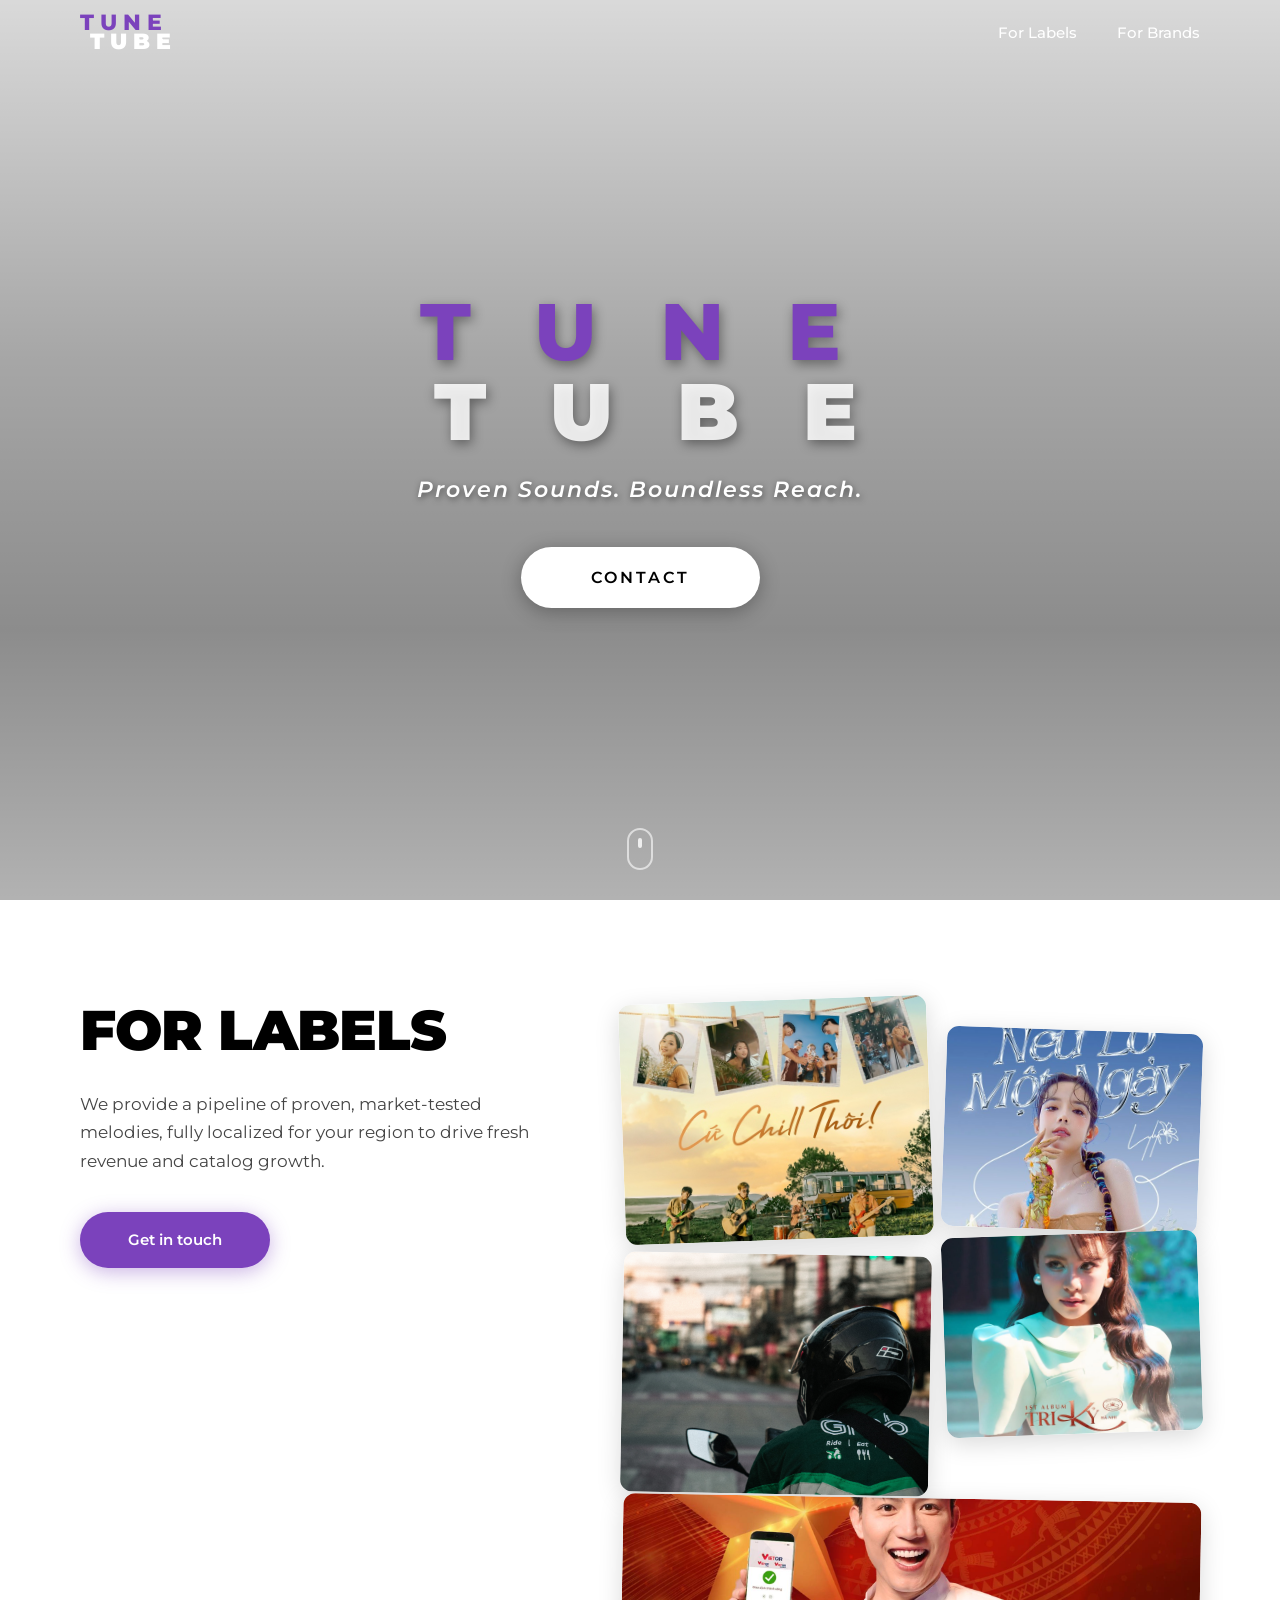
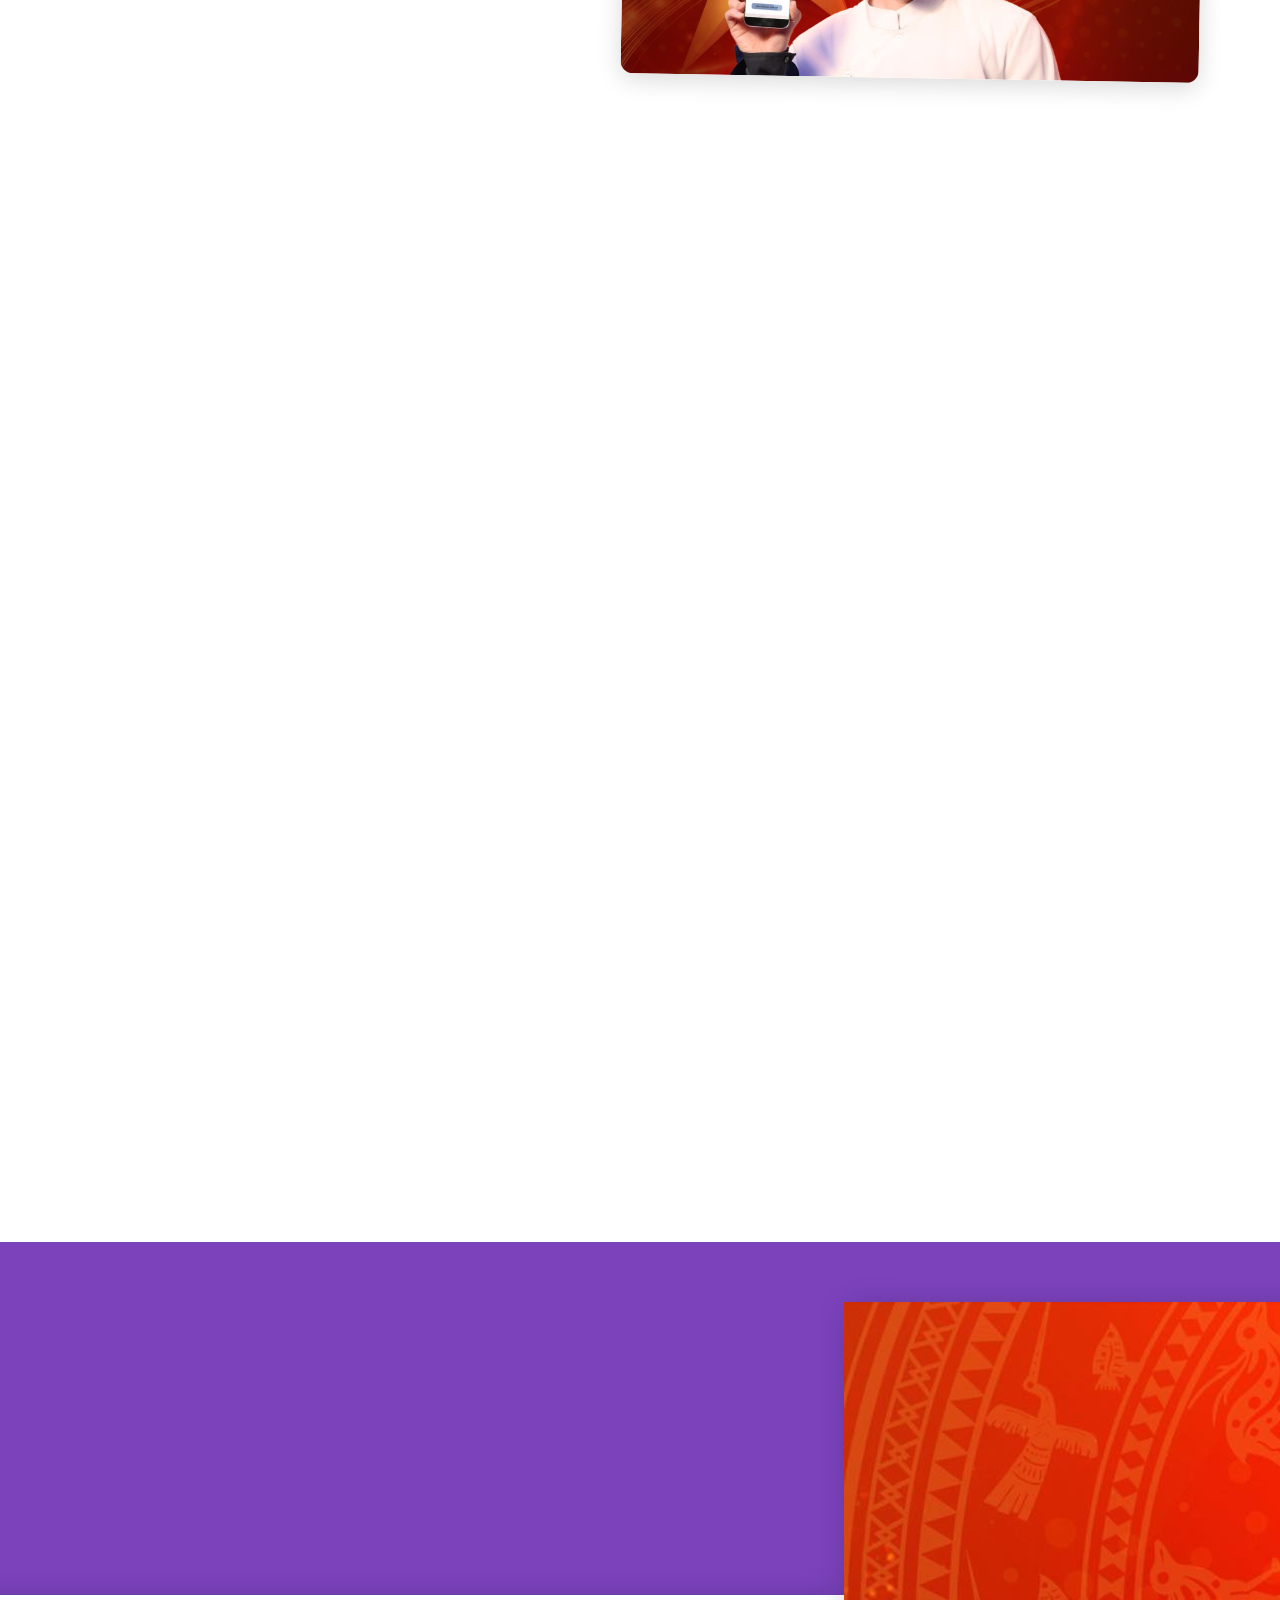
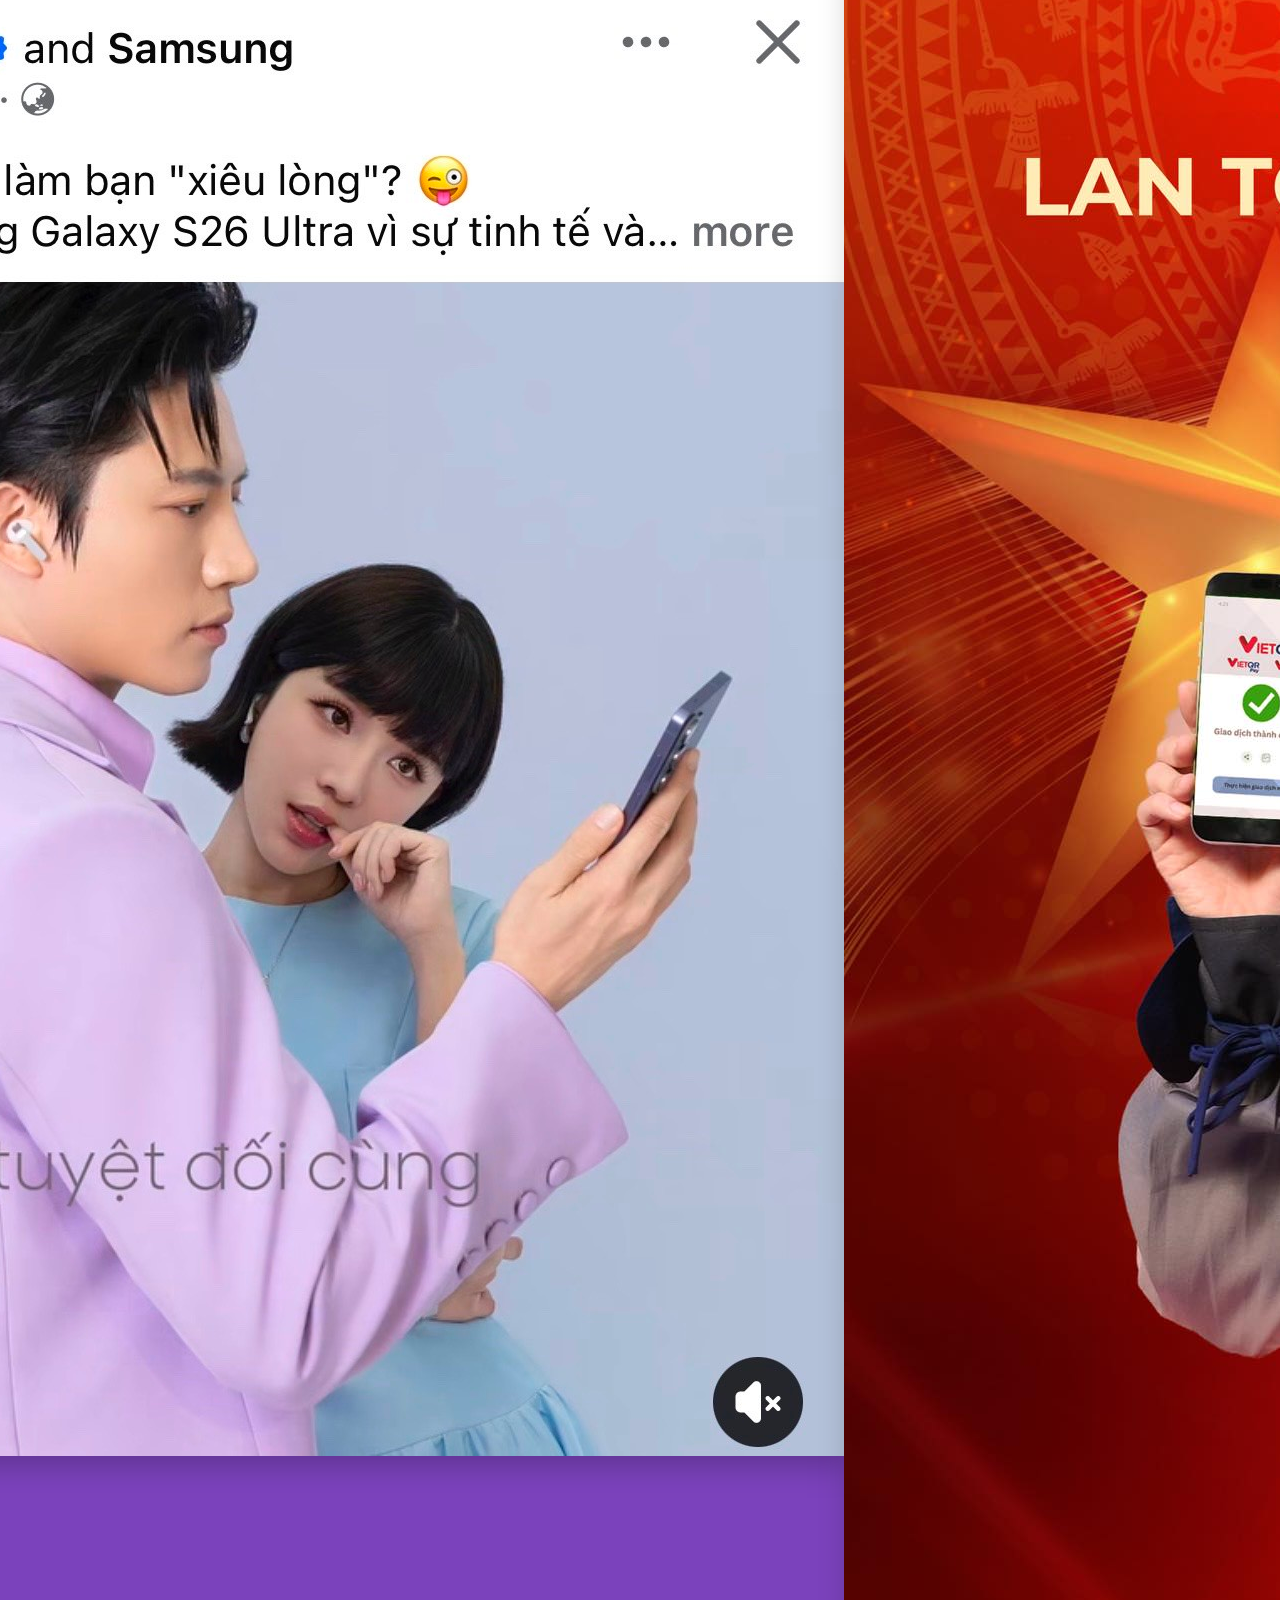
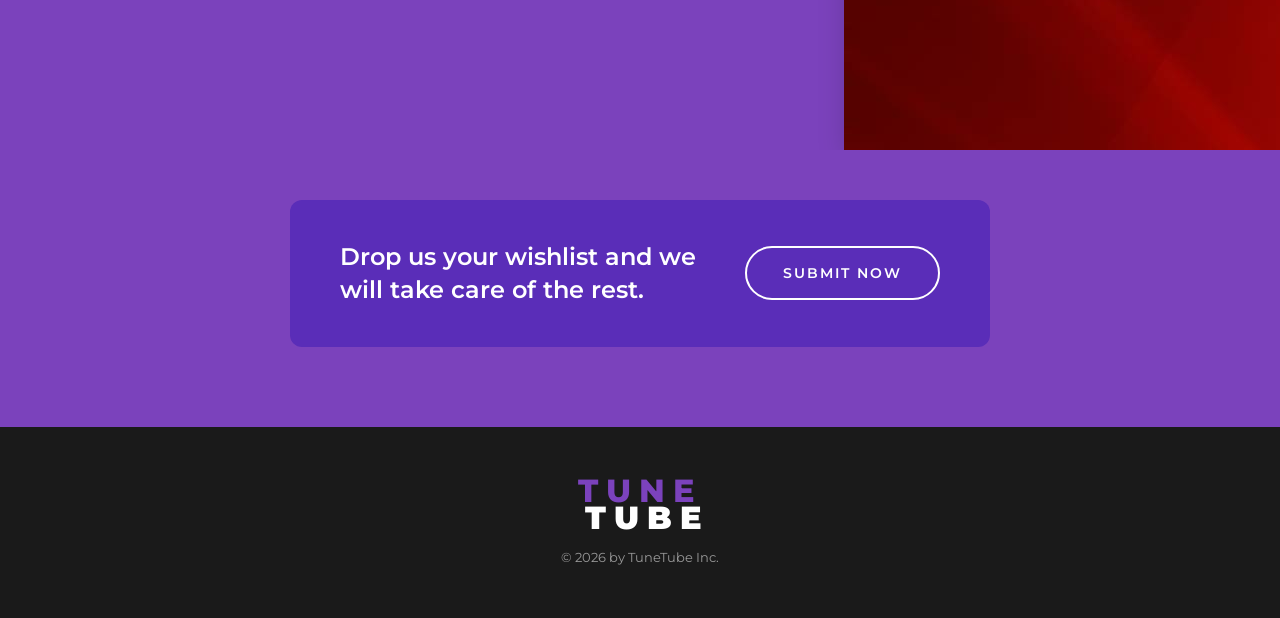
==== index.html @ 00d2e43d "refactor: Replace carousel with compact staggered grid, remove hero poster, remove Grab/Heineken/Nik" ====
<!DOCTYPE html>
<html lang="en">
<head>
    <meta charset="UTF-8">
    <meta name="viewport" content="width=device-width, initial-scale=1.0">
    <title>TuneTube | Proven Sounds. Boundless Reach.</title>
    <meta name="description" content="TuneTube provides proven, market-tested melodies, fully localized for your region to drive fresh revenue and catalog growth.">
    <link rel="preconnect" href="https://fonts.googleapis.com">
    <link rel="preconnect" href="https://fonts.gstatic.com" crossorigin>
    <link href="https://fonts.googleapis.com/css2?family=Montserrat:wght@300;400;500;600;700;800;900&display=swap" rel="stylesheet">
    <link rel="icon" type="image/png" sizes="32x32" href="favicon-32x32.png">
    <link rel="icon" type="image/png" sizes="16x16" href="favicon-16x16.png">
    <link rel="apple-touch-icon" sizes="180x180" href="apple-touch-icon.png">
    <link rel="stylesheet" href="styles.css">
    <style>html { scroll-behavior: smooth; }</style>
</head>
<body>
    <!-- Header -->
    <header class="header" id="header">
        <div class="header-inner">
            <a href="index.html" class="logo" id="logo">
                <div class="logo-text">
                    <span class="logo-tune">TUNE</span>
                    <span class="logo-tube">TUBE</span>
                </div>
            </a>
            <nav class="nav" id="nav">
                <a href="#for-labels-section" class="nav-link" id="nav-labels">For Labels</a>
                <a href="#for-brands-section" class="nav-link" id="nav-creators">For Brands</a>
            </nav>
            <button class="hamburger" id="hamburger" aria-label="Toggle menu">
                <span></span>
                <span></span>
                <span></span>
            </button>
        </div>
    </header>

    <!-- Mobile Nav -->
    <div class="mobile-nav" id="mobile-nav">
        <a href="#for-labels-section" class="mobile-nav-link">For Labels</a>
        <a href="#for-brands-section" class="mobile-nav-link">For Brands</a>
    </div>

    <!-- Hero Section with Video -->
    <section class="hero" id="hero">
        <div class="hero-bg">
            <video class="hero-bg-video" autoplay muted loop playsinline>
                <source src="images/hero-video.mp4" type="video/mp4">
            </video>
            <div class="hero-overlay"></div>
        </div>
        <div class="hero-content">
            <div class="hero-logo">
                <span class="hero-tune">T U N E</span>
                <span class="hero-tube">T U B E</span>
            </div>
            <p class="hero-tagline">Proven Sounds. Boundless Reach.</p>
            <a href="submit-request.html" class="btn-contact" id="btn-contact">CONTACT</a>
        </div>
        <!-- Scroll indicator -->
        <div class="scroll-indicator" id="scroll-indicator">
            <div class="scroll-mouse">
                <div class="scroll-wheel"></div>
            </div>
        </div>
    </section>

    <!-- For Labels Section -->
    <section class="for-labels-section" id="for-labels-section">
        <div class="section-container">
            <div class="labels-content" data-animate="fade-right">
                <h2 class="section-title" id="labels-title">FOR LABELS</h2>
                <p class="section-desc" id="labels-desc">We provide a pipeline of proven, market-tested melodies, fully localized for your region to drive fresh revenue and catalog growth.</p>
                <a href="submit-request.html" class="btn-purple" id="btn-labels-touch">Get in touch</a>
            </div>
            <div class="labels-images" data-animate="fade-left">
                <div class="artist-grid">
                    <div class="artist-card artist-card-large">
                        <img src="images/labels-artist1.jpeg" alt="Nếu Lỡ Một Ngày - Vietnamese Artist">
                    </div>
                    <div class="artist-card artist-card-small">
                        <img src="images/labels-artist2.jpg" alt="Cứ Chill Thôi - Vietnamese Music">
                    </div>
                    <div class="artist-card artist-card-medium">
                        <img src="images/labels-artist4.jpeg" alt="Vietnamese Pop Artist">
                    </div>
                    <div class="artist-card artist-card-dark">
                        <img src="images/labels-artist3.jpg" alt="Vietnamese R&B Artist">
                    </div>
                    <div class="artist-card artist-card-promo">
                        <img src="images/labels-artist5.png" alt="Tri Kỷ Album - OUT NOW">
                    </div>
                </div>
            </div>
        </div>
        <!-- Spotify Embed -->
        <div class="spotify-embed" id="spotify-embed">
            <iframe style="border-radius:12px" src="https://open.spotify.com/embed/playlist/3WHQmKJyPKYDW5Ln3JK7Y0?utm_source=generator&theme=0" width="100%" height="352" frameBorder="0" allowfullscreen="" allow="autoplay; clipboard-write; encrypted-media; fullscreen; picture-in-picture" loading="lazy"></iframe>
        </div>
    </section>

    <!-- For Brands Section -->
    <section class="for-brands-section" id="for-brands-section">
        <div class="section-container brands-container">
            <div class="brands-content" data-animate="fade-right">
                <h2 class="brands-title" id="brands-title">For brands</h2>
                <p class="brands-desc" id="brands-desc">We elevate your localized marketing by pairing your campaigns with market-tested, viral anthems, turning your brand into an authentic cultural moment.</p>
                <a href="submit-request.html" class="btn-white" id="btn-brands-touch">Get in touch</a>
            </div>
            <div class="brands-image-collage" data-animate="fade-left">
                <div class="brands-grid">
                    <div class="brand-photo brand-photo-1">
                        <img src="images/brands-photo1.jpeg" alt="PNJ Brand Integration">
                    </div>
                    <div class="brand-photo brand-photo-2">
                        <img src="images/brands-photo2.jpeg" alt="Brand Campaign Photo">
                    </div>
                    <div class="brand-photo brand-photo-3">
                        <img src="images/brand-samsung.png" alt="Samsung x Anh Tú Campaign">
                    </div>
                    <div class="brand-photo brand-photo-4">
                        <img src="images/brand-napas.png" alt="Napas Brand Campaign">
                    </div>
                </div>
            </div>
        </div>
    </section>

    <!-- Wishlist / Brand Wall Section -->
    <section class="wishlist-section" id="wishlist-section">
        <div class="brand-wall" id="brand-wall">
            <div class="brand-wall-item brand-wall-1">
                <img src="images/brand-cocacola.png" alt="Coca-Cola">
            </div>
            <div class="brand-wall-item brand-wall-2">
                <img src="images/labels-artist6.jpeg" alt="Artist with phone">
            </div>
            <div class="brand-wall-item brand-wall-3">
                <img src="images/labels-artist5.png" alt="Tri Kỷ Album">
            </div>
        </div>
        <div class="wishlist-banner" data-animate="fade-up">
            <div class="wishlist-content">
                <h2 class="wishlist-title" id="wishlist-title">Drop us your wishlist and we will take care of the rest.</h2>
                <a href="submit-request.html" class="btn-submit-now" id="btn-submit-now">SUBMIT NOW</a>
            </div>
        </div>
    </section>

    <!-- Footer -->
    <footer class="footer" id="footer">
        <div class="footer-inner">
            <div class="footer-logo">
                <span class="footer-tune">TUNE</span>
                <span class="footer-tube">TUBE</span>
            </div>
            <p class="footer-copyright" id="footer-copyright">© 2026 by TuneTube Inc.</p>
        </div>
    </footer>

    <!-- Chat Widget -->
    <div class="chat-widget" id="chat-widget">
        <button class="chat-btn" id="chat-btn">
            <svg width="20" height="20" viewBox="0 0 24 24" fill="white">
                <path d="M20 2H4c-1.1 0-2 .9-2 2v12c0 1.1.9 2 2 2h14l4 4V4c0-1.1-.9-2-2-2zm-2 12H6v-2h12v2zm0-3H6V9h12v2zm0-3H6V6h12v2z"/>
            </svg>
            <span>Let's Chat!</span>
        </button>
    </div>

    <script src="cms.js"></script>
    <script src="script.js"></script>
</body>
</html>
---- styles.css ----
/* ============================================
   TuneTube - Premium Redesign CSS
   ============================================ */

/* === CSS Reset & Base === */
*, *::before, *::after {
    margin: 0;
    padding: 0;
    box-sizing: border-box;
}

:root {
    --purple: #7B42BC;
    --purple-dark: #5A2DB8;
    --purple-deep: #2D1B4E;
    --purple-light: #9B6DD7;
    --purple-glow: rgba(123, 66, 188, 0.4);
    --white: #FFFFFF;
    --black: #000000;
    --grey-dark: #1a1a1a;
    --grey-text: #999999;
    --font-main: 'Montserrat', sans-serif;
    --transition-smooth: cubic-bezier(0.25, 0.46, 0.45, 0.94);
}

html {
    scroll-behavior: smooth;
}

body {
    font-family: var(--font-main);
    color: var(--black);
    background: var(--white);
    overflow-x: hidden;
    line-height: 1.6;
}

a {
    text-decoration: none;
    color: inherit;
}

img {
    max-width: 100%;
    height: auto;
    display: block;
}

/* === HEADER === */
.header {
    position: fixed;
    top: 0;
    left: 0;
    right: 0;
    z-index: 1000;
    background: var(--white);
    border-bottom: 1px solid rgba(0,0,0,0.05);
    transition: box-shadow 0.3s ease, background 0.3s ease;
}

.header.scrolled {
    box-shadow: 0 2px 20px rgba(0,0,0,0.1);
}

.header.transparent {
    background: transparent;
    border-bottom: none;
}

.header.transparent .logo-tune {
    color: var(--purple);
}

.header.transparent .logo-tube {
    color: var(--white);
}

.header.transparent .nav-link {
    color: var(--white);
}

.header.transparent .nav-link.active {
    color: var(--purple-light);
}

.header.transparent .nav-link.active::after {
    background: var(--purple-light);
}

.header-inner {
    max-width: 1200px;
    margin: 0 auto;
    display: flex;
    align-items: center;
    justify-content: space-between;
    padding: 14px 40px;
}

/* Logo */
.logo-text {
    display: flex;
    flex-direction: column;
    line-height: 0.85;
}

.logo-tune {
    font-size: 22px;
    font-weight: 800;
    color: var(--purple);
    letter-spacing: 6px;
}

.logo-tube {
    font-size: 22px;
    font-weight: 900;
    color: var(--black);
    letter-spacing: 6px;
    margin-left: 10px;
}

/* Nav */
.nav {
    display: flex;
    gap: 40px;
}

.nav-link {
    font-size: 15px;
    font-weight: 500;
    color: var(--black);
    position: relative;
    transition: color 0.3s ease;
    padding: 4px 0;
}

.nav-link::after {
    content: '';
    position: absolute;
    bottom: -4px;
    left: 0;
    right: 0;
    height: 2px;
    background: var(--purple);
    border-radius: 1px;
    transform: scaleX(0);
    transition: transform 0.3s ease;
}

.nav-link:hover::after {
    transform: scaleX(1);
}

.nav-link:hover {
    color: var(--purple);
}

.nav-link.active {
    color: var(--purple);
}

.nav-link.active::after {
    content: '';
    position: absolute;
    bottom: -4px;
    left: 0;
    right: 0;
    height: 2px;
    background: var(--purple);
    border-radius: 1px;
    transform: scaleX(1);
}

/* Hamburger */
.hamburger {
    display: none;
    flex-direction: column;
    gap: 5px;
    background: none;
    border: none;
    cursor: pointer;
    padding: 5px;
    z-index: 1001;
}

.hamburger span {
    display: block;
    width: 24px;
    height: 2px;
    background: var(--black);
    transition: all 0.3s ease;
}

.hamburger.active span:nth-child(1) {
    transform: rotate(45deg) translate(5px, 5px);
}

.hamburger.active span:nth-child(2) {
    opacity: 0;
}

.hamburger.active span:nth-child(3) {
    transform: rotate(-45deg) translate(5px, -5px);
}

/* Mobile Nav */
.mobile-nav {
    display: none;
    position: fixed;
    top: 60px;
    left: 0;
    right: 0;
    background: var(--white);
    z-index: 999;
    padding: 24px 40px;
    box-shadow: 0 4px 30px rgba(0,0,0,0.12);
    flex-direction: column;
    gap: 16px;
    backdrop-filter: blur(10px);
}

.mobile-nav.active {
    display: flex;
}

.mobile-nav-link {
    font-size: 16px;
    font-weight: 600;
    color: var(--black);
    padding: 10px 0;
    border-bottom: 1px solid rgba(0,0,0,0.05);
    transition: color 0.3s ease;
}

.mobile-nav-link:last-child {
    border-bottom: none;
}

.mobile-nav-link.active {
    color: var(--purple);
}

/* === HERO SECTION === */
.hero {
    position: relative;
    width: 100%;
    height: 100vh;
    min-height: 650px;
    display: flex;
    align-items: center;
    justify-content: center;
    overflow: hidden;
}

.hero-bg {
    position: absolute;
    top: 0;
    left: 0;
    right: 0;
    bottom: 0;
}

.hero-bg-video {
    width: 100%;
    height: 100%;
    object-fit: cover;
}

.hero-bg-img {
    width: 100%;
    height: 100%;
    object-fit: cover;
    transform: scale(1.05);
    transition: transform 0.1s linear;
}

.hero-overlay {
    position: absolute;
    top: 0;
    left: 0;
    right: 0;
    bottom: 0;
    background: linear-gradient(
        to bottom,
        rgba(0,0,0,0.15) 0%,
        rgba(0,0,0,0.35) 40%,
        rgba(0,0,0,0.45) 70%,
        rgba(0,0,0,0.3) 100%
    );
}

.hero-content {
    position: relative;
    z-index: 2;
    text-align: center;
    color: var(--white);
    animation: heroFadeIn 1.2s var(--transition-smooth) forwards;
}

@keyframes heroFadeIn {
    from {
        opacity: 0;
        transform: translateY(30px);
    }
    to {
        opacity: 1;
        transform: translateY(0);
    }
}

.hero-logo {
    display: flex;
    flex-direction: column;
    align-items: center;
    margin-bottom: 20px;
}

.hero-tune {
    font-size: 80px;
    font-weight: 800;
    color: var(--purple);
    letter-spacing: 20px;
    line-height: 1;
    text-shadow: 2px 4px 12px rgba(0,0,0,0.4);
}

.hero-tube {
    font-size: 80px;
    font-weight: 900;
    color: rgba(255,255,255,0.85);
    letter-spacing: 20px;
    line-height: 1;
    margin-left: 30px;
    text-shadow: 2px 4px 12px rgba(0,0,0,0.4);
}

.hero-tagline {
    font-size: 22px;
    font-weight: 600;
    font-style: italic;
    letter-spacing: 2px;
    margin-bottom: 40px;
    text-shadow: 1px 2px 6px rgba(0,0,0,0.5);
}

.btn-contact {
    display: inline-block;
    padding: 18px 70px;
    background: var(--white);
    color: var(--black);
    font-family: var(--font-main);
    font-size: 16px;
    font-weight: 600;
    letter-spacing: 3px;
    border-radius: 40px;
    transition: all 0.4s var(--transition-smooth);
    box-shadow: 0 4px 20px rgba(0,0,0,0.3);
}

.btn-contact:hover {
    transform: translateY(-3px);
    box-shadow: 0 8px 30px rgba(0,0,0,0.4);
    background: var(--purple);
    color: var(--white);
}

/* Scroll Indicator */
.scroll-indicator {
    position: absolute;
    bottom: 30px;
    left: 50%;
    transform: translateX(-50%);
    z-index: 2;
    animation: scrollBounce 2s infinite;
}

@keyframes scrollBounce {
    0%, 100% { transform: translateX(-50%) translateY(0); }
    50% { transform: translateX(-50%) translateY(10px); }
}

.scroll-mouse {
    width: 26px;
    height: 42px;
    border: 2px solid rgba(255,255,255,0.6);
    border-radius: 13px;
    display: flex;
    justify-content: center;
    padding-top: 8px;
}

.scroll-wheel {
    width: 4px;
    height: 10px;
    background: rgba(255,255,255,0.8);
    border-radius: 2px;
    animation: scrollWheelAnim 1.8s infinite;
}

@keyframes scrollWheelAnim {
    0% { opacity: 1; transform: translateY(0); }
    100% { opacity: 0; transform: translateY(12px); }
}

/* === FOR LABELS SECTION === */
.for-labels-section {
    padding: 100px 0 60px;
    background: var(--white);
}

.section-container {
    max-width: 1200px;
    margin: 0 auto;
    padding: 0 40px;
    display: grid;
    grid-template-columns: 1fr 1.2fr;
    gap: 60px;
    align-items: start;
}

.section-title {
    font-size: 56px;
    font-weight: 900;
    color: var(--black);
    line-height: 1.1;
    margin-bottom: 28px;
    letter-spacing: -1px;
}

.section-desc {
    font-size: 17px;
    color: #444;
    line-height: 1.7;
    margin-bottom: 36px;
    max-width: 500px;
}

.btn-purple {
    display: inline-block;
    padding: 16px 48px;
    background: var(--purple);
    color: var(--white);
    font-family: var(--font-main);
    font-size: 15px;
    font-weight: 600;
    border-radius: 30px;
    transition: all 0.4s var(--transition-smooth);
    box-shadow: 0 4px 20px var(--purple-glow);
}

.btn-purple:hover {
    transform: translateY(-3px);
    box-shadow: 0 8px 30px rgba(123, 66, 188, 0.55);
    background: var(--purple-dark);
}

/* Artist Grid - staggered collage layout matching Wix */
.artist-grid {
    display: grid;
    grid-template-columns: 1.2fr 1fr;
    grid-template-rows: auto auto;
    gap: 14px;
    position: relative;
}

.artist-card {
    border-radius: 12px;
    overflow: hidden;
    box-shadow: 0 6px 24px rgba(0,0,0,0.15);
    transition: transform 0.4s ease, box-shadow 0.4s ease;
}

.artist-card:hover {
    transform: scale(1.04) rotate(-1deg);
    box-shadow: 0 10px 35px rgba(0,0,0,0.22);
}

.artist-card img {
    width: 100%;
    height: 100%;
    object-fit: cover;
    object-position: center center;
}

/* Row 1: 2 images */
.artist-card-large {
    height: 240px;
    transform: rotate(-2deg);
}

.artist-card-small {
    height: 200px;
    transform: rotate(2deg);
    margin-top: 30px;
}

/* Row 2: 3 images in a creative overlap */
.artist-card-medium {
    height: 240px;
    transform: rotate(1deg);
}

.artist-card-dark {
    height: 200px;
    transform: rotate(-2deg);
    margin-top: -20px;
}

.artist-card-promo {
    grid-column: span 2;
    height: 180px;
    transform: rotate(1deg);
    margin-top: -10px;
}

/* Spotify Embed */
.spotify-embed {
    max-width: 600px;
    margin: 40px auto 0;
    padding: 0 40px;
}

/* === FOR BRANDS SECTION === */
.for-brands-section {
    padding: 100px 0;
    background: var(--purple);
    position: relative;
    overflow: hidden;
}

.brands-container {
    align-items: start;
}

.brands-title {
    font-size: 56px;
    font-weight: 900;
    color: var(--white);
    line-height: 1.1;
    margin-bottom: 28px;
    letter-spacing: -1px;
}

.brands-desc {
    font-size: 17px;
    color: rgba(255,255,255,0.85);
    line-height: 1.7;
    margin-bottom: 36px;
    max-width: 500px;
}

.btn-white {
    display: inline-block;
    padding: 16px 48px;
    background: var(--white);
    color: var(--black);
    font-family: var(--font-main);
    font-size: 15px;
    font-weight: 600;
    border-radius: 30px;
    border: 2px solid var(--white);
    transition: all 0.4s var(--transition-smooth);
}

.btn-white:hover {
    transform: translateY(-3px);
    box-shadow: 0 8px 30px rgba(0,0,0,0.2);
    background: transparent;
    color: var(--white);
}

/* Brands Grid - staggered collage layout matching Wix (4 images) */
.brands-grid {
    display: grid;
    grid-template-columns: 1fr 1fr;
    grid-template-rows: auto auto;
    gap: 14px;
    position: relative;
}

.brand-photo {
    border-radius: 12px;
    overflow: hidden;
    box-shadow: 0 6px 24px rgba(0,0,0,0.25);
    transition: transform 0.4s ease, box-shadow 0.4s ease;
}

.brand-photo:hover {
    transform: scale(1.04) rotate(-1deg);
    box-shadow: 0 10px 35px rgba(0,0,0,0.35);
}

.brand-photo img {
    width: 100%;
    height: 100%;
    object-fit: cover;
    object-position: center center;
}

.brand-photo-1 {
    height: 220px;
    transform: rotate(-2deg);
}

.brand-photo-2 {
    height: 220px;
    transform: rotate(2deg);
    margin-top: 20px;
}

.brand-photo-3 {
    height: 260px;
    transform: rotate(1deg);
    margin-top: -10px;
}

.brand-photo-4 {
    height: 220px;
    transform: rotate(-2deg);
    margin-top: 10px;
}

/* === WISHLIST / BRAND WALL SECTION === */
.wishlist-section {
    background: var(--purple);
    position: relative;
    overflow: hidden;
}

/* Brand Wall - tilted images matching Wix */
.brand-wall {
    display: flex;
    justify-content: center;
    align-items: center;
    gap: 0;
    padding: 60px 0 0;
    overflow: hidden;
    position: relative;
    min-height: 450px;
}

.brand-wall-item {
    flex-shrink: 0;
    overflow: hidden;
    box-shadow: 8px 8px 30px rgba(0,0,0,0.25);
    transition: transform 0.5s ease;
}

.brand-wall-item img {
    width: 100%;
    height: 100%;
    object-fit: cover;
    object-position: center top;
}

.brand-wall-item:hover {
    transform: scale(1.05) !important;
    z-index: 10;
}

.brand-wall-1 {
    width: 300px;
    height: 400px;
    transform: rotate(-5deg) translateY(20px);
    border-radius: 10px;
    margin-right: -30px;
    z-index: 1;
}

.brand-wall-2 {
    width: 300px;
    height: 420px;
    transform: rotate(0deg) translateY(-10px);
    border-radius: 10px;
    margin-right: -30px;
    z-index: 3;
}

.brand-wall-3 {
    width: 300px;
    height: 400px;
    transform: rotate(5deg) translateY(20px);
    border-radius: 10px;
    z-index: 1;
}

/* Wishlist Banner */
.wishlist-banner {
    background: var(--purple);
    padding: 50px 40px 80px;
    text-align: center;
}

.wishlist-content {
    max-width: 700px;
    margin: 0 auto;
    background: var(--purple-dark);
    border-radius: 12px;
    padding: 40px 50px;
    display: flex;
    align-items: center;
    justify-content: space-between;
    gap: 30px;
}

.wishlist-title {
    font-size: 24px;
    font-weight: 600;
    color: var(--white);
    line-height: 1.4;
    text-align: left;
}

.btn-submit-now {
    display: inline-block;
    padding: 14px 36px;
    background: transparent;
    color: var(--white);
    font-family: var(--font-main);
    font-size: 14px;
    font-weight: 600;
    letter-spacing: 2px;
    border: 2px solid var(--white);
    border-radius: 30px;
    transition: all 0.4s var(--transition-smooth);
    white-space: nowrap;
    flex-shrink: 0;
}

.btn-submit-now:hover {
    background: var(--white);
    color: var(--purple-dark);
    transform: translateY(-2px);
    box-shadow: 0 6px 20px rgba(0,0,0,0.2);
}

/* === FOOTER === */
.footer {
    background: var(--grey-dark);
    padding: 50px 40px;
    text-align: center;
}

.footer-inner {
    max-width: 1200px;
    margin: 0 auto;
}

.footer-logo {
    display: flex;
    flex-direction: column;
    align-items: center;
    margin-bottom: 16px;
    line-height: 0.85;
}

.footer-tune {
    font-size: 32px;
    font-weight: 800;
    color: var(--purple);
    letter-spacing: 8px;
}

.footer-tube {
    font-size: 32px;
    font-weight: 900;
    color: var(--white);
    letter-spacing: 8px;
    margin-left: 14px;
}

.footer-copyright {
    font-size: 13px;
    color: var(--grey-text);
    margin-top: 8px;
}

/* === CHAT WIDGET === */
.chat-widget {
    position: fixed;
    bottom: 24px;
    right: 24px;
    z-index: 999;
}

.chat-btn {
    display: flex;
    align-items: center;
    gap: 8px;
    padding: 12px 24px;
    background: var(--purple);
    color: var(--white);
    border: none;
    border-radius: 30px;
    font-family: var(--font-main);
    font-size: 14px;
    font-weight: 600;
    cursor: pointer;
    box-shadow: 0 4px 20px var(--purple-glow);
    transition: all 0.3s ease;
}

.chat-btn:hover {
    transform: translateY(-3px);
    box-shadow: 0 8px 30px var(--purple-glow);
}

/* === ANIMATIONS === */
[data-animate] {
    opacity: 0;
    transform: translateY(40px);
    transition: all 0.8s var(--transition-smooth);
}

[data-animate="fade-right"] {
    transform: translateX(-40px);
}

[data-animate="fade-left"] {
    transform: translateX(40px);
}

[data-animate="fade-up"] {
    transform: translateY(40px);
}

[data-animate="rotate-in"] {
    transform: rotate(10deg) scale(0.9);
    opacity: 0;
}

[data-animate].visible {
    opacity: 1;
    transform: translateX(0) translateY(0) rotate(0) scale(1);
}

/* Brand wall items are animated via JS observer - no data-animate needed */

/* === FOR LABELS PAGE === */
.labels-page-hero {
    position: relative;
    width: 100%;
    min-height: 100vh;
    display: flex;
    align-items: center;
    justify-content: center;
    overflow: hidden;
    margin-top: 60px;
}

.labels-page-hero .hero-bg {
    position: absolute;
    top: 0;
    left: 0;
    right: 0;
    bottom: 0;
}

.labels-page-hero .hero-overlay {
    position: absolute;
    top: 0;
    left: 0;
    right: 0;
    bottom: 0;
    background: rgba(0, 0, 0, 0.45);
}

.labels-hero-content {
    position: relative;
    z-index: 2;
    text-align: center;
    color: var(--white);
    padding: 80px 40px;
    max-width: 1100px;
    display: flex;
    flex-direction: column;
    align-items: center;
}

.labels-hero-title {
    font-size: 48px;
    font-weight: 900;
    line-height: 1.15;
    margin-bottom: 60px;
    text-shadow: 2px 4px 12px rgba(0,0,0,0.4);
    letter-spacing: 3px;
}

.btn-join {
    display: inline-block;
    padding: 18px 60px;
    background: var(--purple);
    color: var(--white);
    font-family: var(--font-main);
    font-size: 16px;
    font-weight: 700;
    letter-spacing: 2px;
    border-radius: 40px;
    transition: all 0.4s var(--transition-smooth);
    box-shadow: 0 4px 20px var(--purple-glow);
    margin-top: 50px;
}

.btn-join:hover {
    transform: translateY(-3px);
    box-shadow: 0 8px 30px rgba(123, 66, 188, 0.55);
    background: var(--purple-dark);
}

/* Benefits Grid */
.benefits-section {
    padding: 80px 40px;
    background: var(--white);
}

.benefits-grid {
    max-width: 1100px;
    margin: 0 auto;
    display: grid;
    grid-template-columns: repeat(3, 1fr);
    gap: 40px;
}

/* On labels page, benefit cards are transparent with white text */
.labels-page .benefit-card {
    text-align: center;
    padding: 40px 24px;
    border-radius: 0;
    background: transparent;
    color: white;
    transition: transform 0.4s ease;
}

.labels-page .benefit-card:hover {
    transform: translateY(-8px);
    box-shadow: none;
}

.labels-page .benefit-icon {
    width: 80px;
    height: 80px;
    margin: 0 auto 24px;
    background: transparent;
    border-radius: 0;
    display: flex;
    align-items: center;
    justify-content: center;
}

.labels-page .benefit-icon svg {
    width: 80px;
    height: 80px;
    fill: white;
}

.labels-page .benefit-title {
    font-size: 18px;
    font-weight: 700;
    margin-bottom: 18px;
    color: white;
    letter-spacing: 3px;
}

.labels-page .benefit-desc {
    font-size: 15px;
    color: rgba(255, 255, 255, 0.85);
    line-height: 1.7;
}

/* Default benefit card styles (for non-labels pages) */
.benefit-card {
    text-align: center;
    padding: 40px 24px;
    border-radius: 16px;
    background: #f8f5fc;
    transition: transform 0.4s ease, box-shadow 0.4s ease;
}

.benefit-card:hover {
    transform: translateY(-8px);
    box-shadow: 0 12px 40px rgba(123, 66, 188, 0.15);
}

.benefit-icon {
    width: 60px;
    height: 60px;
    margin: 0 auto 20px;
    background: var(--purple);
    border-radius: 50%;
    display: flex;
    align-items: center;
    justify-content: center;
}

.benefit-icon svg {
    width: 28px;
    height: 28px;
    fill: white;
}

.benefit-title {
    font-size: 22px;
    font-weight: 700;
    margin-bottom: 14px;
    color: var(--black);
}

.benefit-desc {
    font-size: 15px;
    color: #555;
    line-height: 1.6;
}

/* === SUBMIT REQUEST PAGE === */
.submit-page {
    min-height: 100vh;
    display: flex;
    flex-direction: column;
    position: relative;
}

.submit-section {
    flex: 1;
    display: flex;
    align-items: center;
    justify-content: center;
    position: relative;
    padding: 100px 40px;
}

.form-row {
    display: flex;
    gap: 16px;
}

.form-row .form-group {
    flex: 1;
}

.submit-bg {
    position: absolute;
    top: 0;
    left: 0;
    right: 0;
    bottom: 0;
}

.submit-bg img {
    width: 100%;
    height: 100%;
    object-fit: cover;
}

.submit-overlay {
    position: absolute;
    top: 0;
    left: 0;
    right: 0;
    bottom: 0;
    background: linear-gradient(135deg, rgba(45,27,78,0.92), rgba(123,66,188,0.85));
}

.submit-form-wrapper {
    position: relative;
    z-index: 2;
    width: 100%;
    max-width: 600px;
    background: rgba(255,255,255,0.1);
    backdrop-filter: blur(20px);
    border: 1px solid rgba(255,255,255,0.2);
    border-radius: 20px;
    padding: 48px;
}

.submit-title {
    font-size: 36px;
    font-weight: 800;
    color: var(--white);
    margin-bottom: 12px;
}

.submit-subtitle {
    font-size: 16px;
    color: rgba(255,255,255,0.7);
    margin-bottom: 36px;
}

.form-group {
    margin-bottom: 20px;
}

.form-group label {
    display: block;
    font-size: 13px;
    font-weight: 600;
    color: rgba(255,255,255,0.8);
    margin-bottom: 8px;
    letter-spacing: 0.5px;
}

.form-group input,
.form-group textarea,
.form-group select {
    width: 100%;
    padding: 14px 18px;
    background: rgba(255,255,255,0.1);
    border: 1px solid rgba(255,255,255,0.2);
    border-radius: 10px;
    color: var(--white);
    font-family: var(--font-main);
    font-size: 15px;
    transition: border-color 0.3s ease, background 0.3s ease;
}

.form-group input::placeholder,
.form-group textarea::placeholder {
    color: rgba(255,255,255,0.4);
}

.form-group input:focus,
.form-group textarea:focus,
.form-group select:focus {
    outline: none;
    border-color: var(--purple-light);
    background: rgba(255,255,255,0.15);
}

.form-group textarea {
    min-height: 120px;
    resize: vertical;
}

.form-group select {
    appearance: none;
    cursor: pointer;
}

.form-group select option {
    background: var(--purple-deep);
    color: var(--white);
}

.btn-submit {
    width: 100%;
    padding: 16px;
    background: var(--purple);
    color: var(--white);
    border: none;
    border-radius: 10px;
    font-family: var(--font-main);
    font-size: 16px;
    font-weight: 700;
    letter-spacing: 1px;
    cursor: pointer;
    transition: all 0.4s var(--transition-smooth);
    box-shadow: 0 4px 20px var(--purple-glow);
}

.btn-submit:hover {
    transform: translateY(-2px);
    box-shadow: 0 8px 30px rgba(123, 66, 188, 0.55);
    background: var(--purple-dark);
}

.form-success {
    display: none;
    text-align: center;
    color: var(--white);
    padding: 40px 20px;
}

.form-success svg {
    margin-bottom: 24px;
}

.form-success h2 {
    font-size: 32px;
    margin-bottom: 16px;
    color: var(--white);
}

.form-success p {
    font-size: 16px;
    color: rgba(255,255,255,0.8);
    line-height: 1.6;
}

/* === RESPONSIVE === */
@media (max-width: 968px) {
    .section-container {
        grid-template-columns: 1fr;
        gap: 40px;
    }

    .section-title {
        font-size: 42px;
    }

    .brands-title {
        font-size: 42px;
    }

    .hero-tune, .hero-tube {
        font-size: 52px;
        letter-spacing: 12px;
    }

    .hero-tube {
        margin-left: 18px;
    }

    .hero-tagline {
        font-size: 18px;
    }

    .benefits-grid {
        grid-template-columns: 1fr;
        max-width: 400px;
    }

    /* Brand Wall - convert to wrapping grid on tablet */
    .brand-wall {
        display: grid;
        grid-template-columns: repeat(3, 1fr);
        gap: 8px;
        padding: 40px 16px 0;
        min-height: auto;
    }

    .brand-wall-item {
        width: 100% !important;
        height: 220px !important;
        transform: none !important;
        margin-right: 0 !important;
        border-radius: 8px;
    }

    .wishlist-content {
        flex-direction: column;
        text-align: center;
        padding: 30px;
    }

    .wishlist-title {
        text-align: center;
        font-size: 20px;
    }

    .artist-grid {
        gap: 8px;
    }

    .artist-card-large,
    .artist-card-small {
        height: 180px;
    }

    .artist-card-medium,
    .artist-card-dark {
        height: 160px;
    }

    .artist-card-promo {
        height: 140px;
    }

    .brands-grid {
        gap: 8px;
    }

    /* Remove rotation on tablet to prevent clipping */
    .brand-photo-1,
    .brand-photo-2,
    .brand-photo-3,
    .brand-photo-4,
    .brand-photo-5 {
        transform: none;
    }

    .brand-photo-1,
    .brand-photo-2 {
        height: 180px;
    }

    .brand-photo-3,
    .brand-photo-4 {
        height: 160px;
    }

    .brand-photo-5 {
        height: 140px;
    }
}

@media (max-width: 768px) {
    .hamburger {
        display: flex;
    }

    .nav {
        display: none;
    }

    .header-inner {
        padding: 12px 24px;
    }

    .hero-tune, .hero-tube {
        font-size: 38px;
        letter-spacing: 10px;
    }

    .hero-tube {
        margin-left: 14px;
    }

    .hero-tagline {
        font-size: 15px;
    }

    .btn-contact {
        padding: 14px 50px;
        font-size: 14px;
    }

    .section-title {
        font-size: 36px;
    }

    .brands-title {
        font-size: 36px;
    }

    .section-desc,
    .brands-desc {
        font-size: 15px;
    }

    .spotify-embed {
        padding: 0 20px;
    }

    /* Brand Wall - 2+3 grid on phone */
    .brand-wall {
        grid-template-columns: repeat(2, 1fr);
        gap: 6px;
        padding: 30px 12px 0;
    }

    .brand-wall-item {
        height: 240px !important;
    }

    /* Last item spans full width centered */
    .brand-wall-item:last-child {
        grid-column: 1 / -1;
        max-width: 60%;
        justify-self: center;
        height: 220px !important;
    }

    .labels-hero-title {
        font-size: 32px;
    }

    .submit-form-wrapper {
        padding: 32px 24px;
    }

    .submit-title {
        font-size: 28px;
    }

    .for-labels-section,
    .for-brands-section {
        padding: 60px 0;
    }

    /* === MOBILE: Compact staggered grid (matching Wix) === */
    .section-container {
        padding: 0 20px;
        grid-template-columns: 1fr;
        gap: 24px;
    }

    .artist-grid {
        grid-template-columns: 1fr 1fr;
        gap: 8px;
    }

    .artist-card-large {
        height: 150px;
        transform: rotate(-1deg);
    }

    .artist-card-small {
        height: 130px;
        transform: rotate(1deg);
        margin-top: 15px;
    }

    .artist-card-medium {
        height: 150px;
        transform: rotate(0.5deg);
    }

    .artist-card-dark {
        height: 130px;
        transform: rotate(-1deg);
        margin-top: -10px;
    }

    .artist-card-promo {
        grid-column: span 2;
        height: 120px;
        transform: rotate(0.5deg);
        margin-top: -5px;
    }

    .brands-grid {
        grid-template-columns: 1fr 1fr;
        gap: 8px;
    }

    .brand-photo-1 {
        height: 140px;
        transform: rotate(-1deg);
    }

    .brand-photo-2 {
        height: 140px;
        transform: rotate(1deg);
        margin-top: 10px;
    }

    .brand-photo-3 {
        height: 160px;
        transform: rotate(0.5deg);
        margin-top: -5px;
    }

    .brand-photo-4 {
        height: 140px;
        transform: rotate(-1deg);
        margin-top: 5px;
    }

    .artist-card img,
    .brand-photo img {
        width: 100%;
        height: 100%;
        object-fit: cover;
        object-position: center top;
    }

    .brand-photo:hover {
        transform: none;
    }
}

@media (max-width: 480px) {
    .hero-tune, .hero-tube {
        font-size: 28px;
        letter-spacing: 6px;
    }

    .hero-tube {
        margin-left: 10px;
    }

    .hero-tagline {
        font-size: 13px;
        letter-spacing: 1px;
    }

    .btn-contact {
        padding: 12px 40px;
        font-size: 13px;
    }

    .section-title {
        font-size: 28px;
    }

    .brands-title {
        font-size: 28px;
    }

    /* Artist grid - compact on small phones */
    .artist-card-large,
    .artist-card-small {
        height: 120px;
    }

    .artist-card-medium,
    .artist-card-dark {
        height: 110px;
    }

    .artist-card-promo {
        height: 100px;
    }

    /* Brand photos - compact on small phones */
    .brand-photo-1,
    .brand-photo-2 {
        height: 110px;
    }

    .brand-photo-3 {
        height: 130px;
    }

    .brand-photo-4 {
        height: 110px;
    }

    /* Brand wall - 3 items on small phone */
    .brand-wall {
        gap: 4px;
        padding: 20px 8px 0;
    }

    .brand-wall-item {
        height: 200px !important;
        border-radius: 6px;
    }

    .footer-tune, .footer-tube {
        font-size: 24px;
    }

    .wishlist-title {
        font-size: 18px;
    }

    .wishlist-banner {
        padding: 30px 16px 60px;
    }

    .wishlist-content {
        padding: 24px 20px;
    }
}
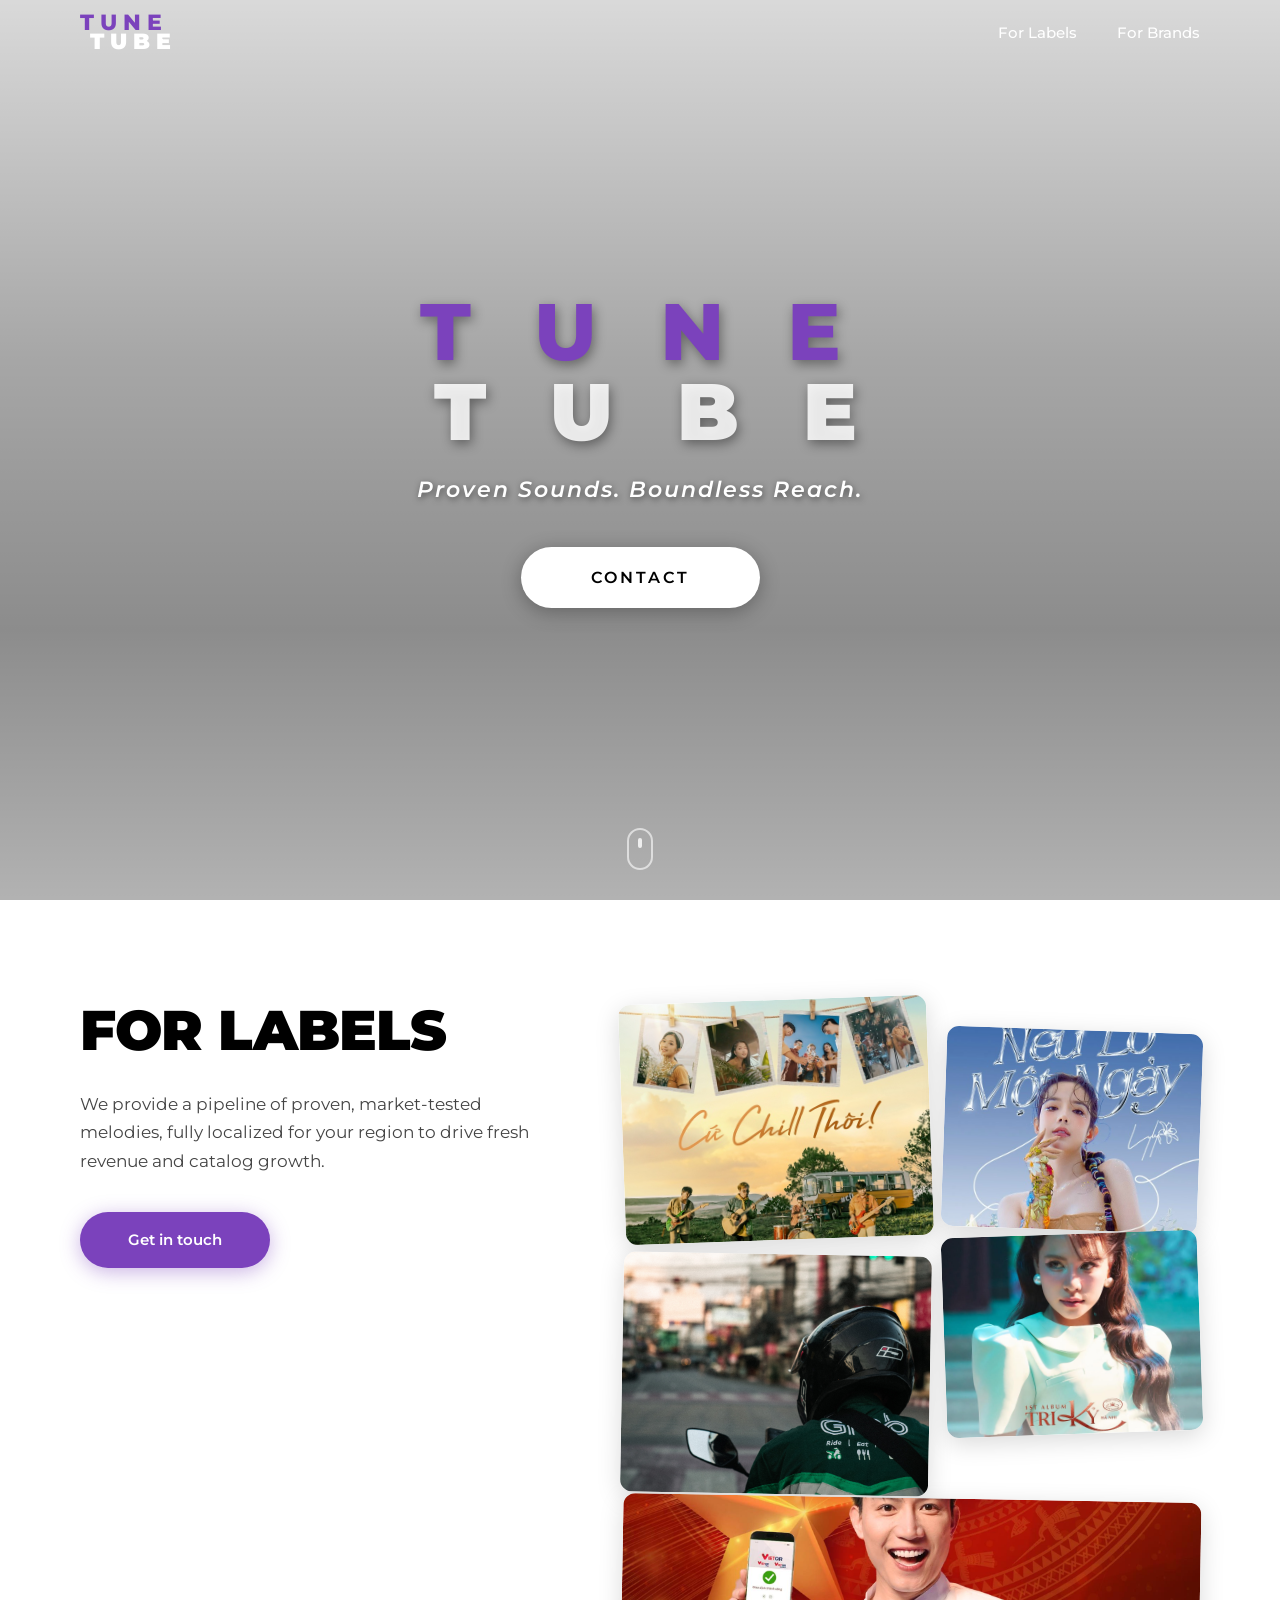
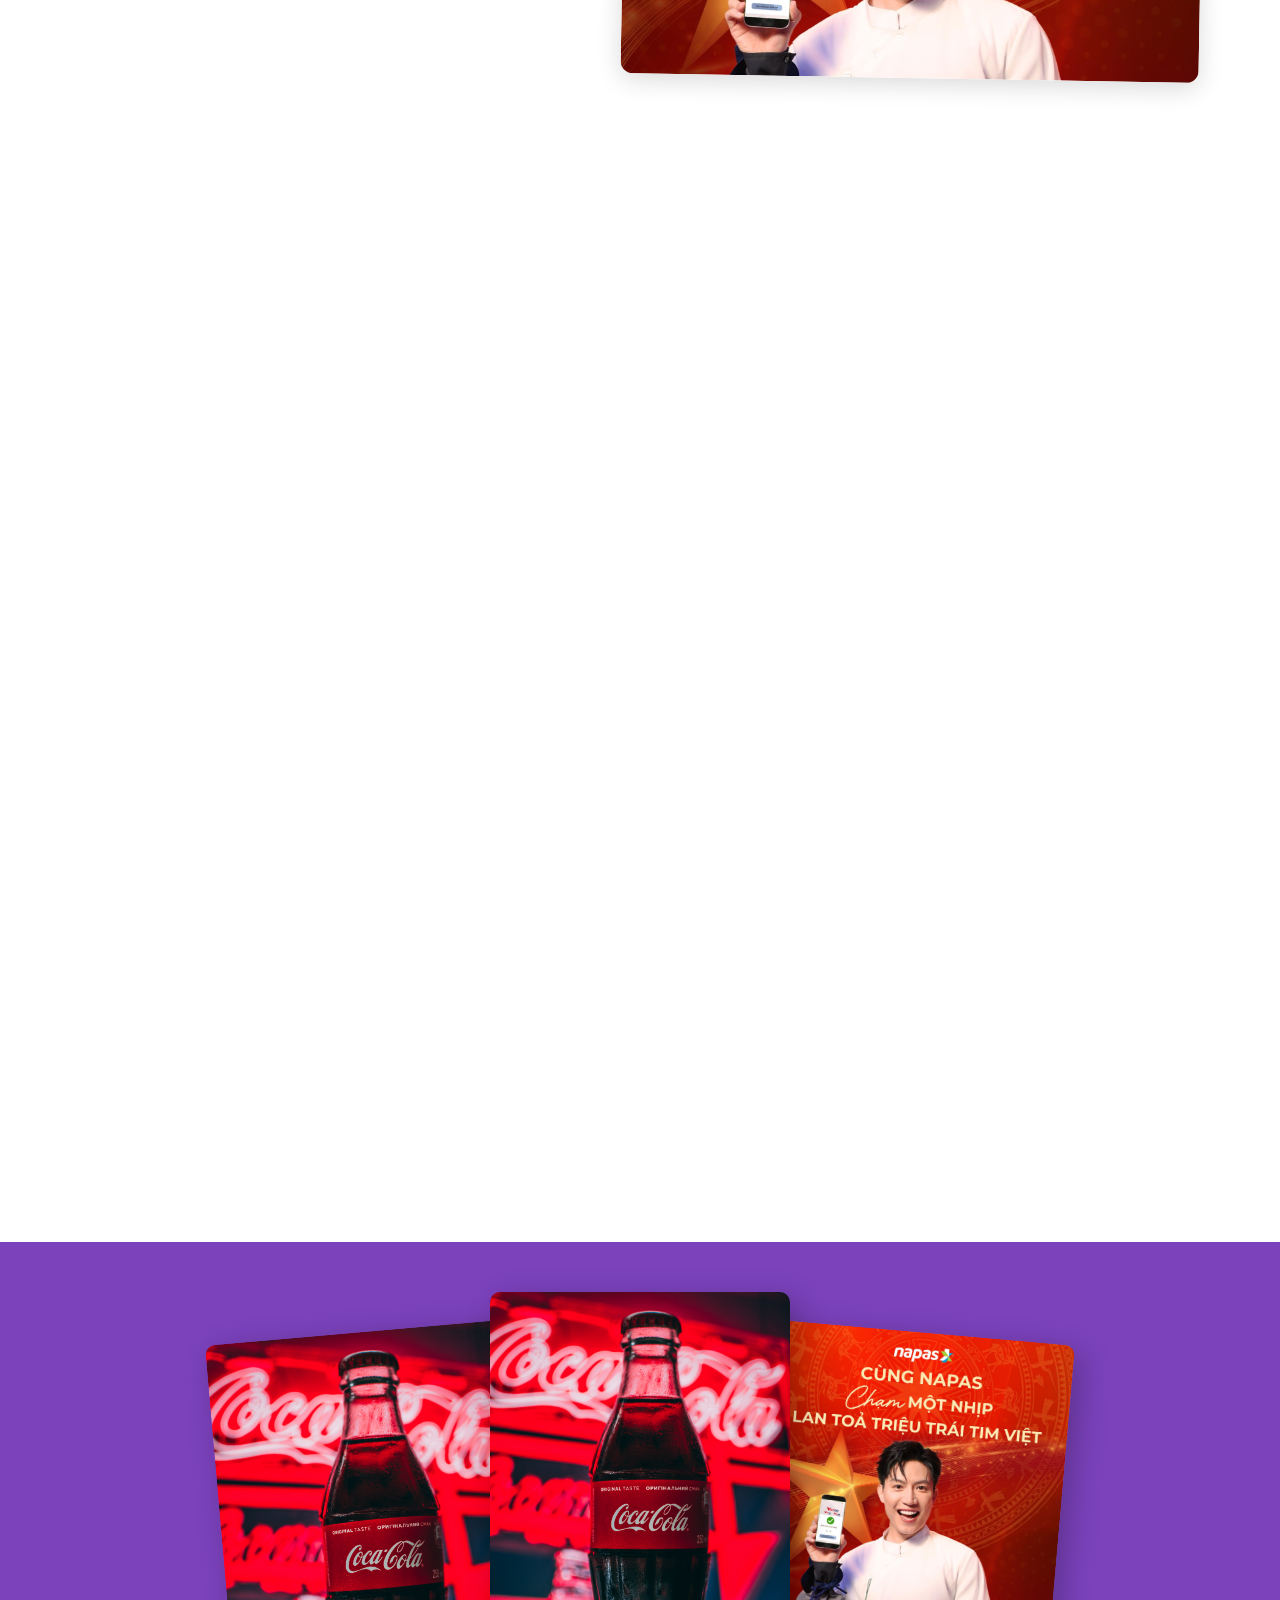
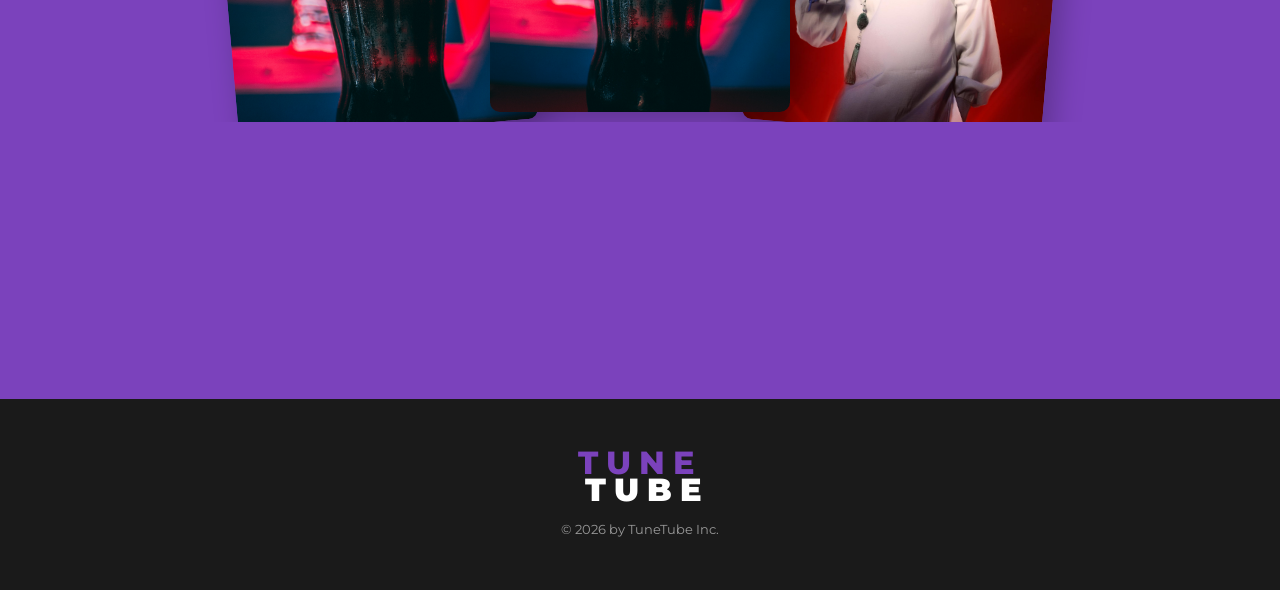
==== commit b7842cf8: "fix: Update brand images order and replace with correct campaign photos - Reorder For Brands grid: N" ====
--- a/index.html
+++ b/index.html
@@ -111,16 +111,16 @@
             <div class="brands-image-collage" data-animate="fade-left">
                 <div class="brands-grid">
                     <div class="brand-photo brand-photo-1">
-                        <img src="images/brands-photo1.jpeg" alt="PNJ Brand Integration">
+                        <img src="images/brand-napas.png" alt="PNJ Jewelry Brand Integration">
                     </div>
                     <div class="brand-photo brand-photo-2">
-                        <img src="images/brands-photo2.jpeg" alt="Brand Campaign Photo">
+                        <img src="images/brands-photo1.jpeg" alt="Brand Campaign - Woman in Car">
                     </div>
                     <div class="brand-photo brand-photo-3">
-                        <img src="images/brand-samsung.png" alt="Samsung x Anh Tú Campaign">
+                        <img src="images/brands-photo2.jpeg" alt="Napas x Anh Tú Campaign">
                     </div>
                     <div class="brand-photo brand-photo-4">
-                        <img src="images/brand-napas.png" alt="Napas Brand Campaign">
+                        <img src="images/brand-samsung.png" alt="Samsung x Anh Tú Campaign">
                     </div>
                 </div>
             </div>
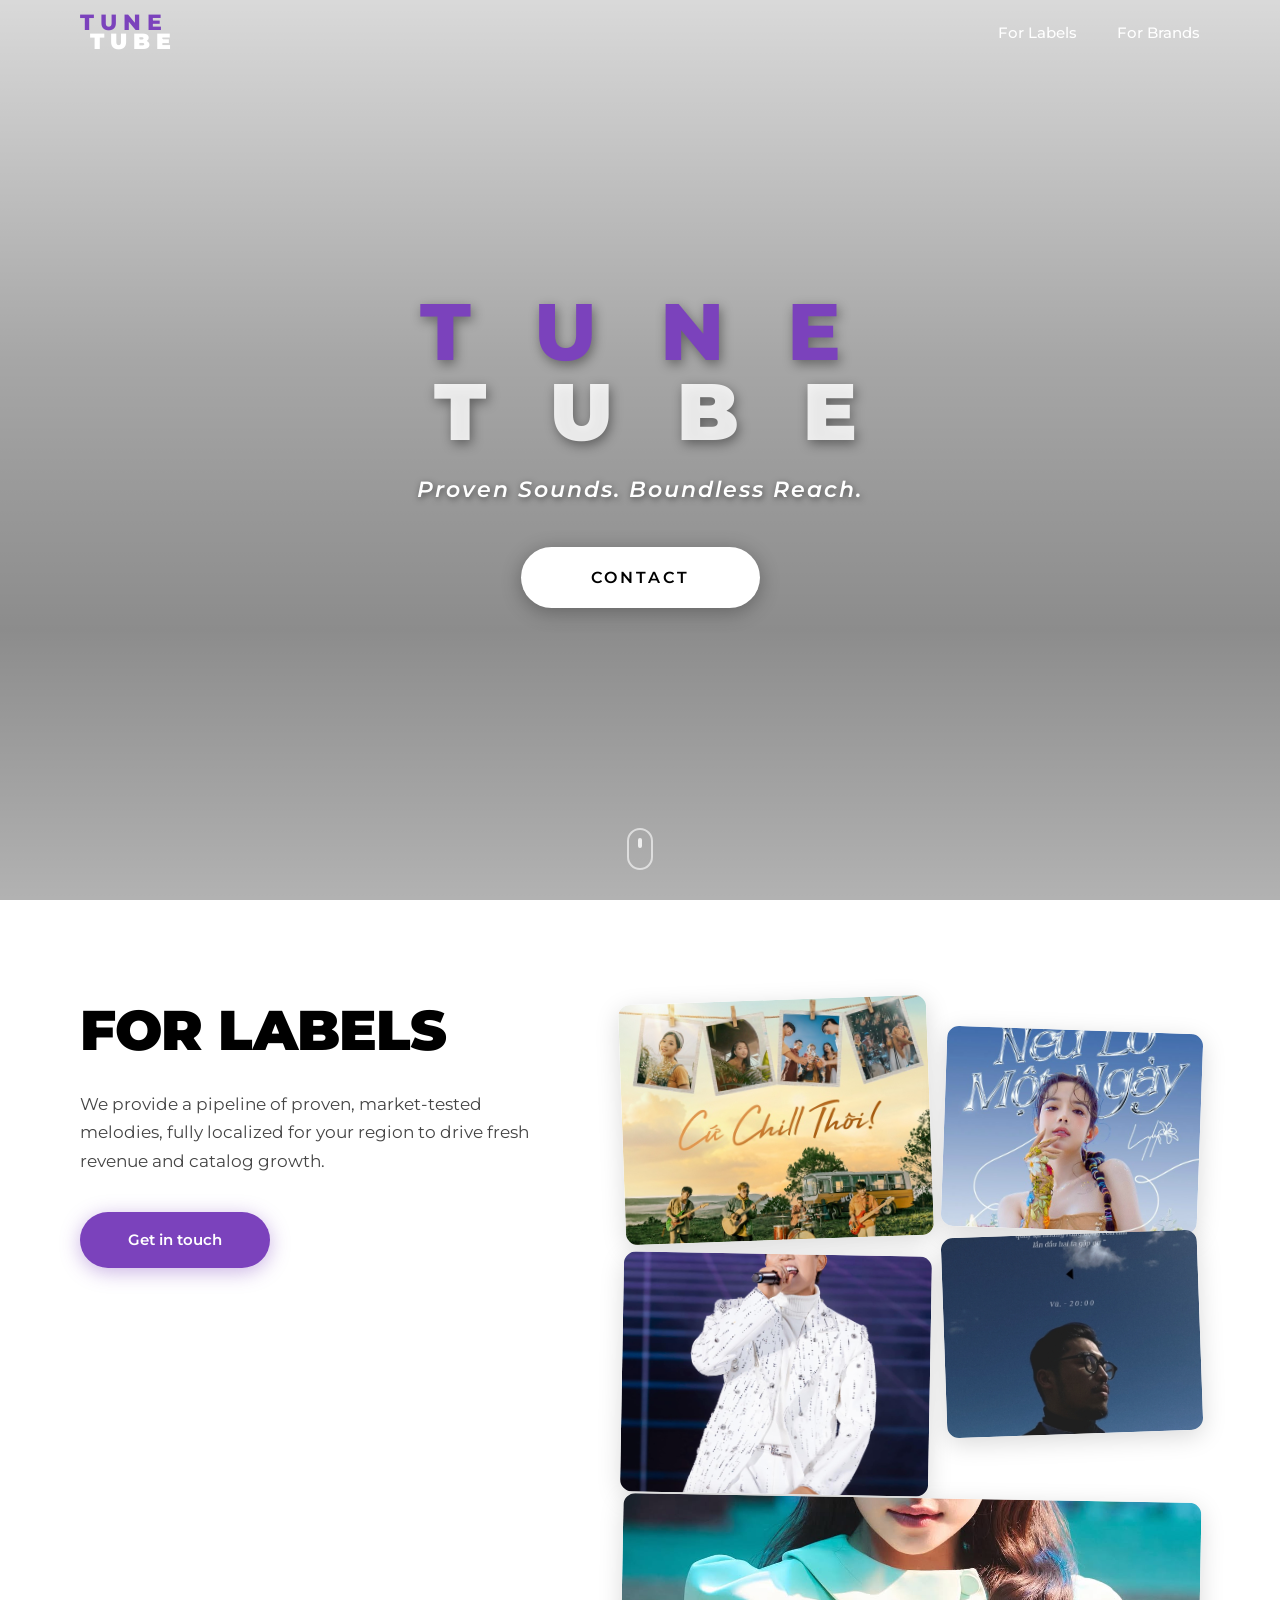
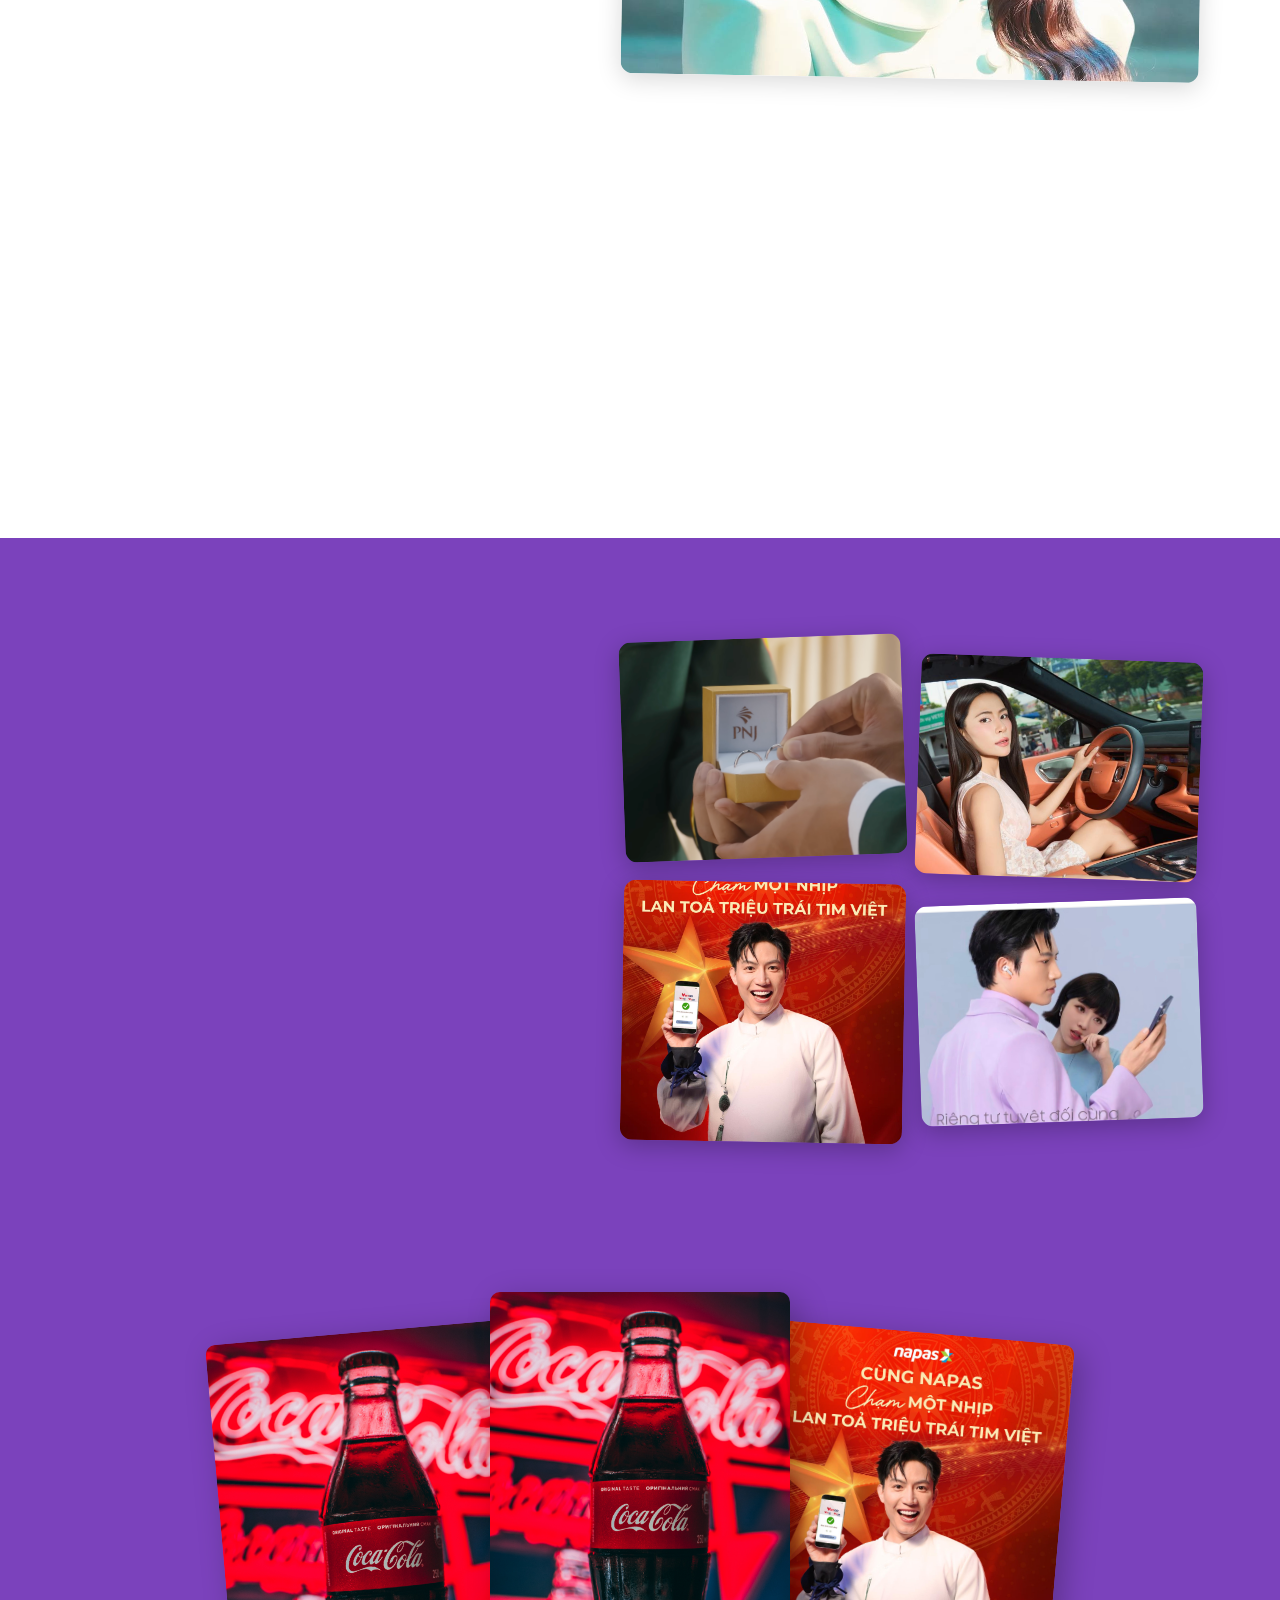
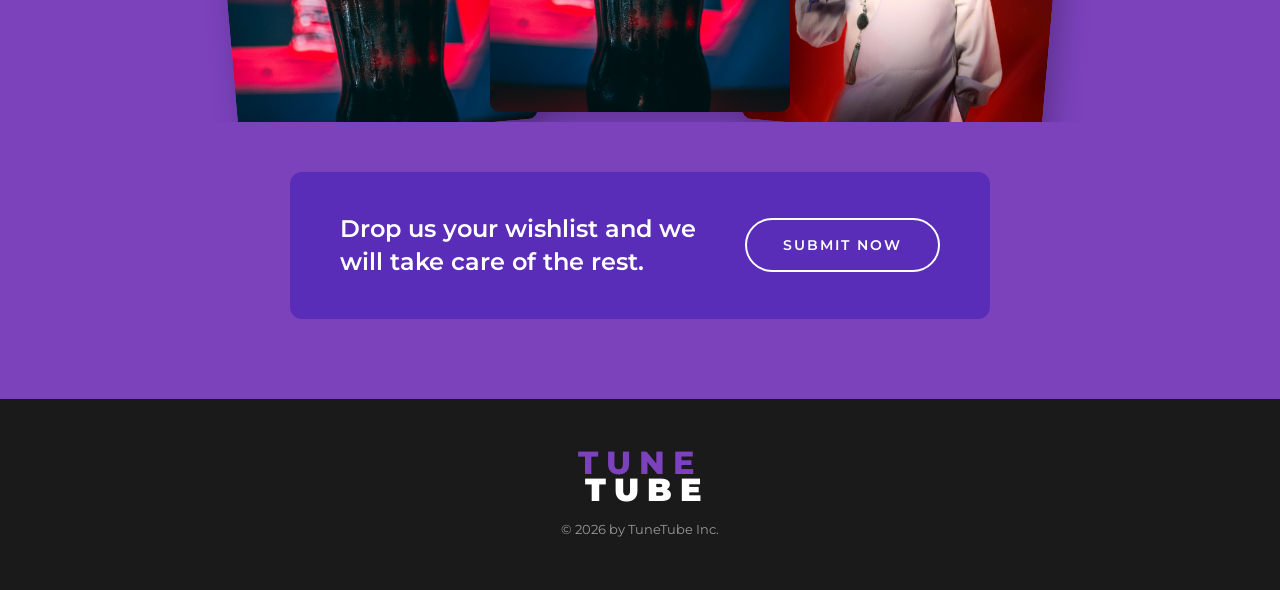
==== commit 7dc85011: "fix: correct For Labels grid images to match Wix reference - Add singer in white sparkly suit (label" ====
--- a/index.html
+++ b/index.html
@@ -83,13 +83,13 @@
                         <img src="images/labels-artist2.jpg" alt="Cứ Chill Thôi - Vietnamese Music">
                     </div>
                     <div class="artist-card artist-card-medium">
-                        <img src="images/labels-artist4.jpeg" alt="Vietnamese Pop Artist">
+                        <img src="images/labels-artist-singer-real.png" alt="Vietnamese Singer Live Performance">
                     </div>
                     <div class="artist-card artist-card-dark">
-                        <img src="images/labels-artist3.jpg" alt="Vietnamese R&B Artist">
+                        <img src="images/labels-artist-yo2000-real.jpeg" alt="Vũ - 20:00 Album Art">
                     </div>
                     <div class="artist-card artist-card-promo">
-                        <img src="images/labels-artist5.png" alt="Tri Kỷ Album - OUT NOW">
+                        <img src="images/labels-artist-triky-outnow.jpg" alt="Tri Kỷ Album - OUT NOW">
                     </div>
                 </div>
             </div>
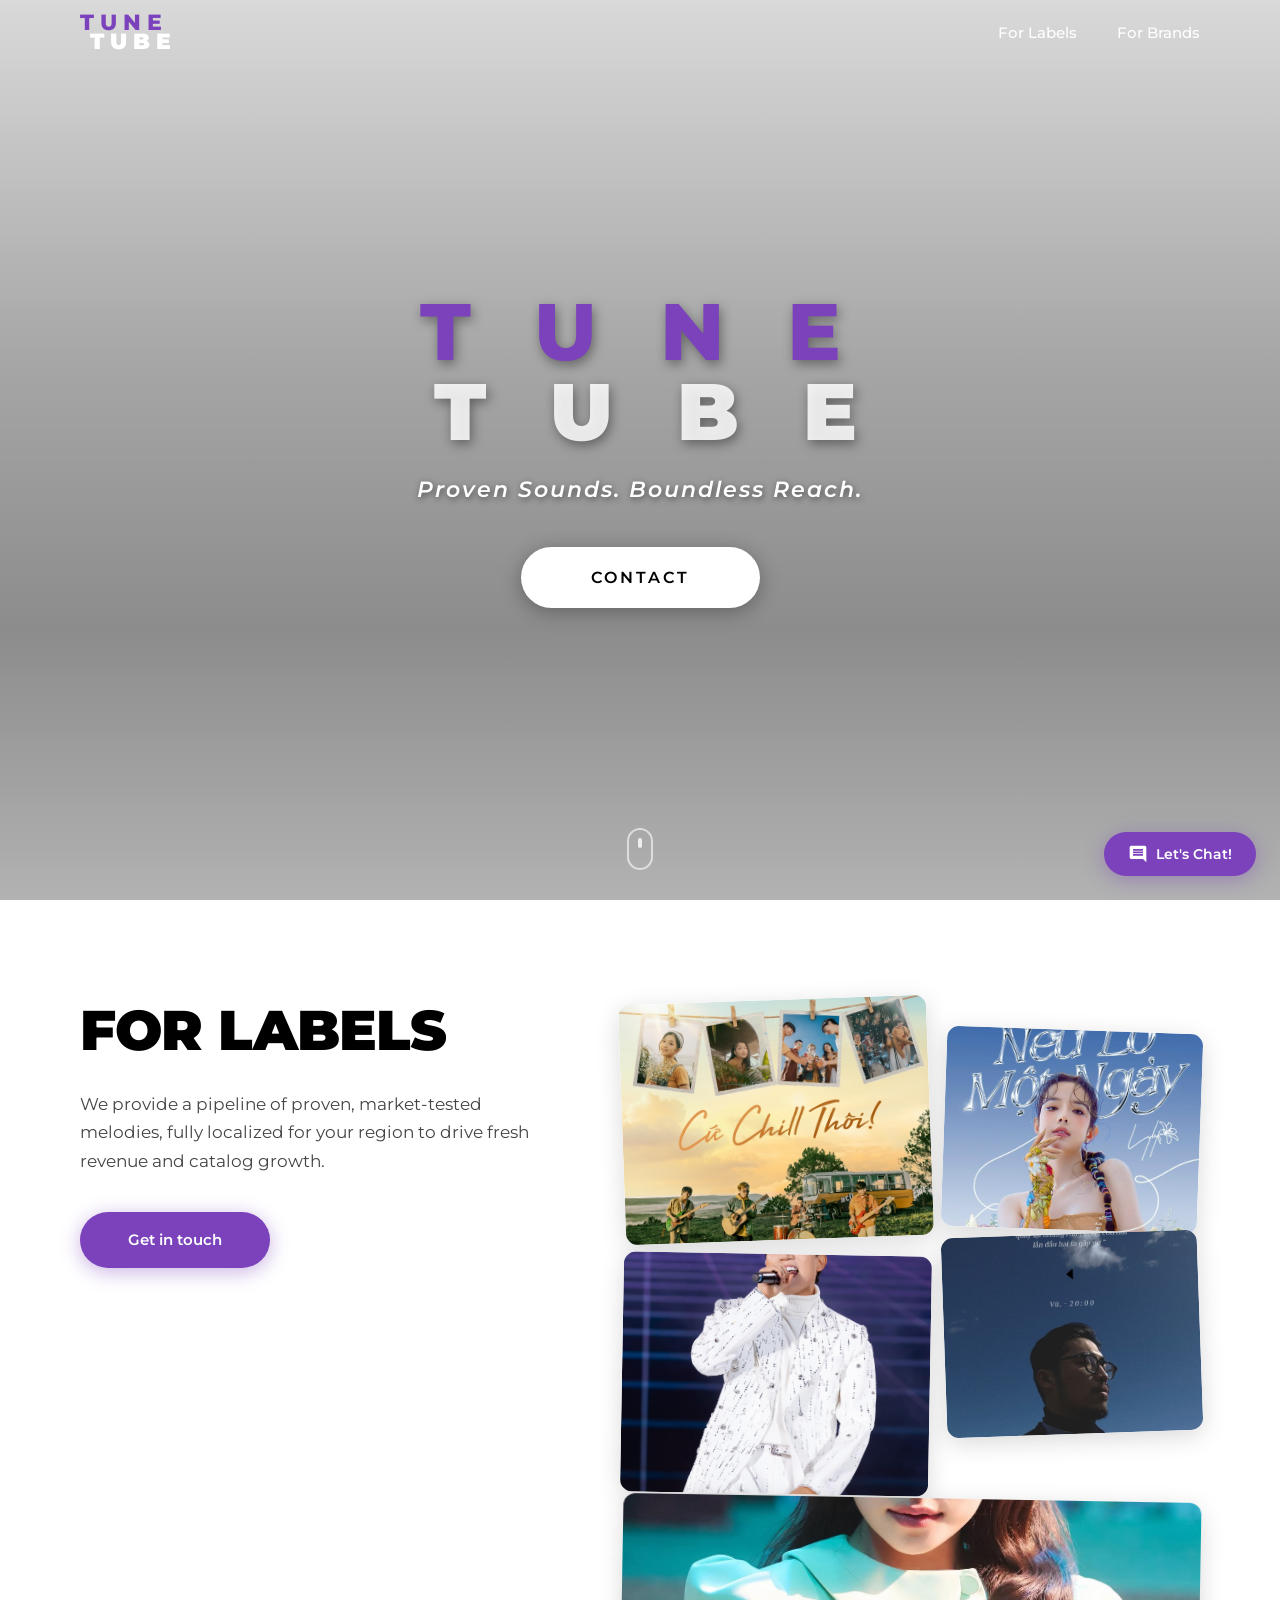
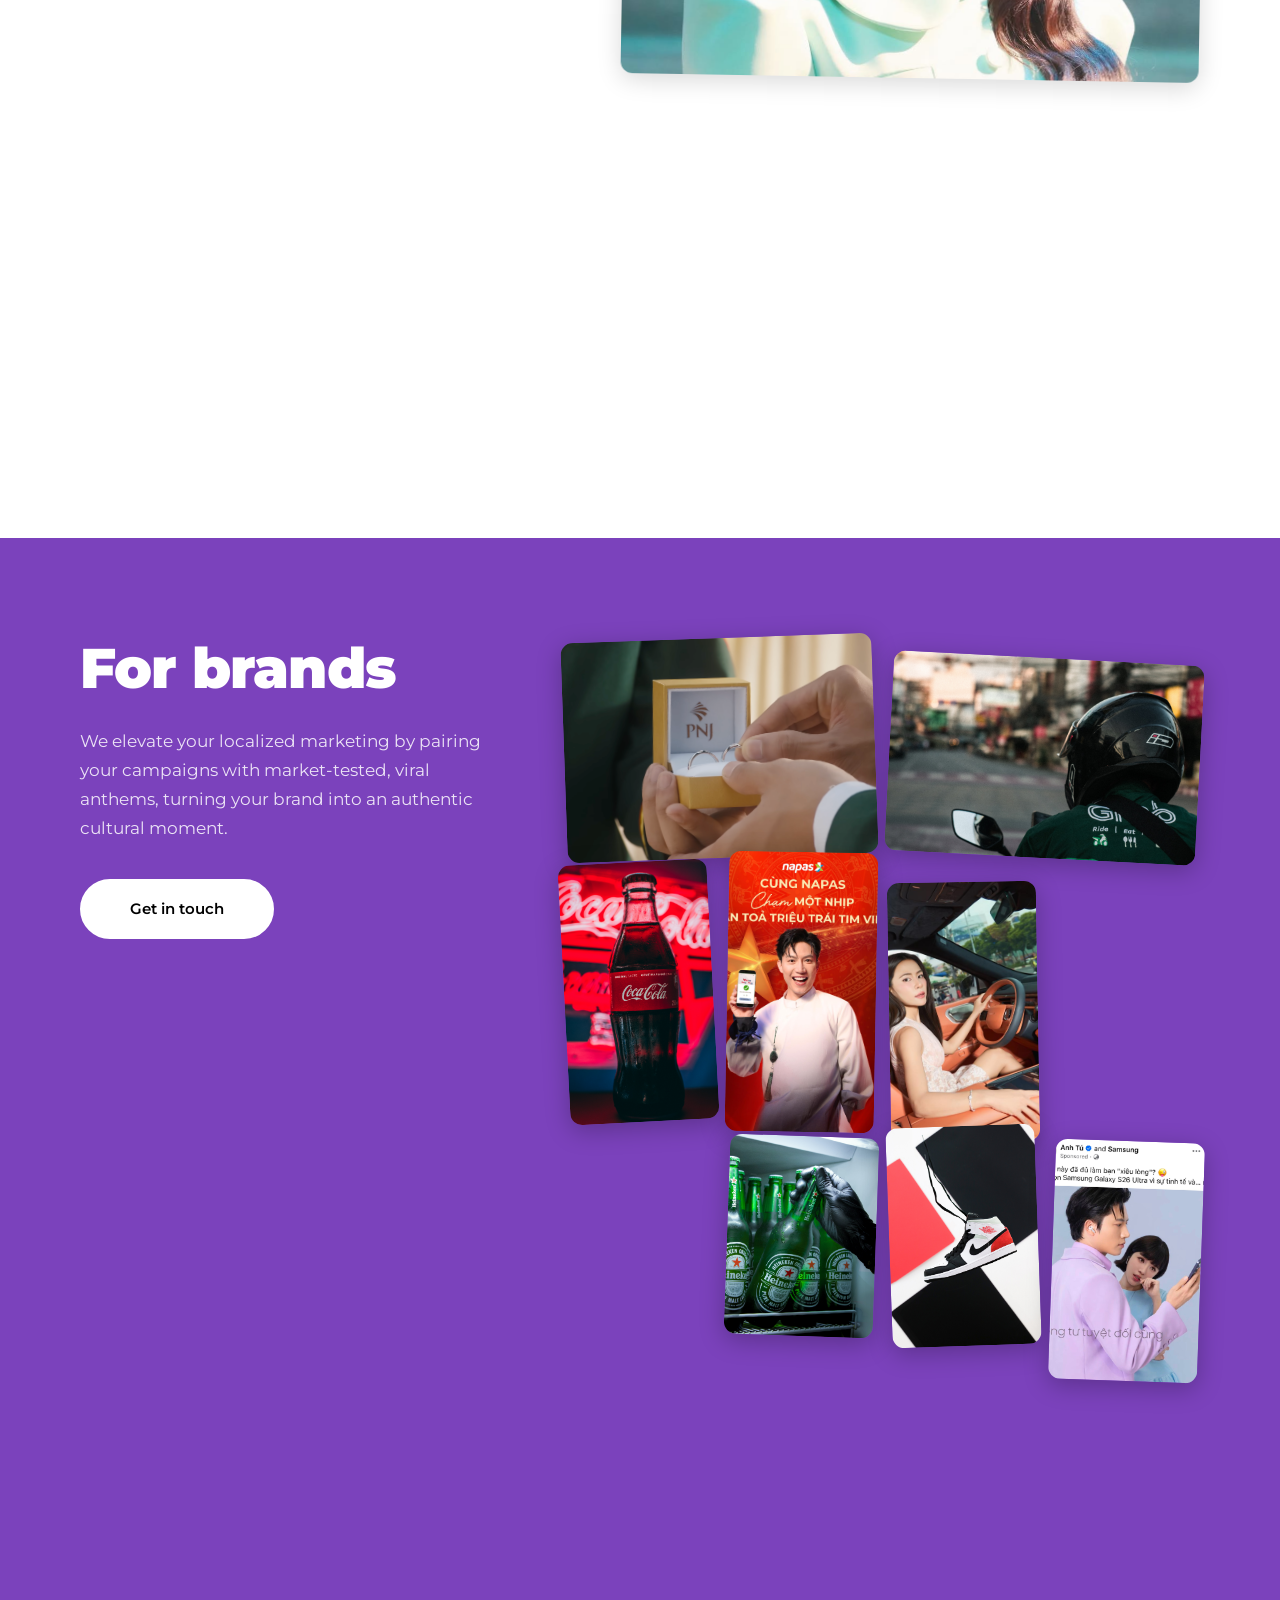
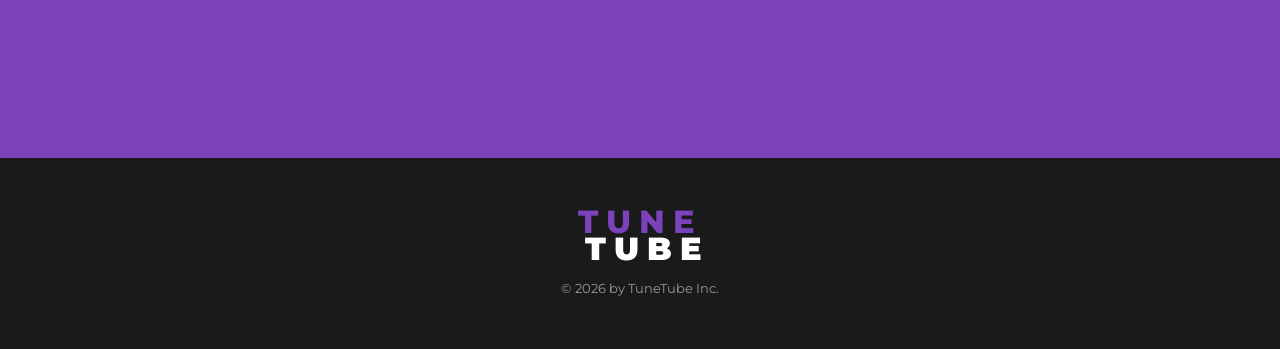
==== commit a17cc66c: "feat: finalize 8-image brands collage with correct Napas image, remove Brand Wall - Update brands gr" ====
--- a/index.html
+++ b/index.html
@@ -111,15 +111,27 @@
             <div class="brands-image-collage" data-animate="fade-left">
                 <div class="brands-grid">
                     <div class="brand-photo brand-photo-1">
-                        <img src="images/brand-napas.png" alt="PNJ Jewelry Brand Integration">
+                        <img src="images/brand-pnj.png" alt="PNJ Jewelry Brand Integration">
                     </div>
                     <div class="brand-photo brand-photo-2">
+                        <img src="images/brand-grab.jpeg" alt="Grab Delivery Campaign">
+                    </div>
+                    <div class="brand-photo brand-photo-3">
+                        <img src="images/brand-cocacola.png" alt="Coca-Cola Neon Campaign">
+                    </div>
+                    <div class="brand-photo brand-photo-4">
+                        <img src="images/brand-napas.jpeg" alt="Napas x Anh Tú Campaign">
+                    </div>
+                    <div class="brand-photo brand-photo-5">
                         <img src="images/brands-photo1.jpeg" alt="Brand Campaign - Woman in Car">
                     </div>
-                    <div class="brand-photo brand-photo-3">
-                        <img src="images/brands-photo2.jpeg" alt="Napas x Anh Tú Campaign">
+                    <div class="brand-photo brand-photo-6">
+                        <img src="images/brand-heineken.jpeg" alt="Heineken Campaign">
                     </div>
-                    <div class="brand-photo brand-photo-4">
+                    <div class="brand-photo brand-photo-7">
+                        <img src="images/brand-nike.jpeg" alt="Nike Air Jordan Campaign">
+                    </div>
+                    <div class="brand-photo brand-photo-8">
                         <img src="images/brand-samsung.png" alt="Samsung x Anh Tú Campaign">
                     </div>
                 </div>
@@ -127,19 +139,8 @@
         </div>
     </section>
 
-    <!-- Wishlist / Brand Wall Section -->
+    <!-- Wishlist Section -->
     <section class="wishlist-section" id="wishlist-section">
-        <div class="brand-wall" id="brand-wall">
-            <div class="brand-wall-item brand-wall-1">
-                <img src="images/brand-cocacola.png" alt="Coca-Cola">
-            </div>
-            <div class="brand-wall-item brand-wall-2">
-                <img src="images/labels-artist6.jpeg" alt="Artist with phone">
-            </div>
-            <div class="brand-wall-item brand-wall-3">
-                <img src="images/labels-artist5.png" alt="Tri Kỷ Album">
-            </div>
-        </div>
         <div class="wishlist-banner" data-animate="fade-up">
             <div class="wishlist-content">
                 <h2 class="wishlist-title" id="wishlist-title">Drop us your wishlist and we will take care of the rest.</h2>
--- a/styles.css
+++ b/styles.css
@@ -529,6 +529,11 @@
 
 .brands-container {
     align-items: start;
+    grid-template-columns: 1fr 1.5fr;
+}
+
+.brands-image-collage {
+    overflow: visible;
 }
 
 .brands-title {
@@ -568,13 +573,14 @@
     color: var(--white);
 }
 
-/* Brands Grid - staggered collage layout matching Wix (4 images) */
+/* Brands Grid - 8-image scattered collage layout matching Wix */
 .brands-grid {
     display: grid;
-    grid-template-columns: 1fr 1fr;
-    grid-template-rows: auto auto;
+    grid-template-columns: 1fr 1fr 1fr 1fr;
+    grid-template-rows: auto auto auto;
     gap: 14px;
     position: relative;
+    min-height: 500px;
 }
 
 .brand-photo {
@@ -585,8 +591,9 @@
 }
 
 .brand-photo:hover {
-    transform: scale(1.04) rotate(-1deg);
+    transform: scale(1.04) rotate(-1deg) !important;
     box-shadow: 0 10px 35px rgba(0,0,0,0.35);
+    z-index: 10;
 }
 
 .brand-photo img {
@@ -596,27 +603,58 @@
     object-position: center center;
 }
 
+/* Row 1: PNJ + Grab */
 .brand-photo-1 {
+    grid-column: 1 / 3;
     height: 220px;
     transform: rotate(-2deg);
 }
 
 .brand-photo-2 {
-    height: 220px;
-    transform: rotate(2deg);
+    grid-column: 3 / 5;
+    height: 200px;
+    transform: rotate(3deg);
     margin-top: 20px;
 }
 
+/* Row 2: Coca-Cola + Napas + Woman in car + Samsung */
 .brand-photo-3 {
     height: 260px;
+    transform: rotate(-3deg);
+    margin-top: -10px;
+}
+
+.brand-photo-4 {
+    height: 280px;
     transform: rotate(1deg);
-    margin-top: -10px;
-}
-
-.brand-photo-4 {
+    margin-top: -20px;
+}
+
+.brand-photo-5 {
+    height: 260px;
+    transform: rotate(-1deg);
+    margin-top: 10px;
+}
+
+.brand-photo-8 {
+    height: 240px;
+    transform: rotate(2deg);
+    margin-top: -15px;
+}
+
+/* Row 3: Heineken + Nike */
+.brand-photo-6 {
+    grid-column: 2 / 3;
+    height: 200px;
+    transform: rotate(2deg);
+    margin-top: -20px;
+}
+
+.brand-photo-7 {
+    grid-column: 3 / 4;
     height: 220px;
     transform: rotate(-2deg);
-    margin-top: 10px;
+    margin-top: -30px;
 }
 
 /* === WISHLIST / BRAND WALL SECTION === */
@@ -1217,23 +1255,6 @@
         max-width: 400px;
     }
 
-    /* Brand Wall - convert to wrapping grid on tablet */
-    .brand-wall {
-        display: grid;
-        grid-template-columns: repeat(3, 1fr);
-        gap: 8px;
-        padding: 40px 16px 0;
-        min-height: auto;
-    }
-
-    .brand-wall-item {
-        width: 100% !important;
-        height: 220px !important;
-        transform: none !important;
-        margin-right: 0 !important;
-        border-radius: 8px;
-    }
-
     .wishlist-content {
         flex-direction: column;
         text-align: center;
@@ -1264,7 +1285,9 @@
     }
 
     .brands-grid {
+        grid-template-columns: 1fr 1fr 1fr;
         gap: 8px;
+        min-height: auto;
     }
 
     /* Remove rotation on tablet to prevent clipping */
@@ -1272,22 +1295,17 @@
     .brand-photo-2,
     .brand-photo-3,
     .brand-photo-4,
-    .brand-photo-5 {
+    .brand-photo-5,
+    .brand-photo-6,
+    .brand-photo-7,
+    .brand-photo-8 {
         transform: none;
-    }
-
-    .brand-photo-1,
-    .brand-photo-2 {
-        height: 180px;
-    }
-
-    .brand-photo-3,
-    .brand-photo-4 {
-        height: 160px;
-    }
-
-    .brand-photo-5 {
-        height: 140px;
+        margin-top: 0;
+        grid-column: auto;
+    }
+
+    .brand-photo {
+        height: 160px !important;
     }
 }
 
@@ -1339,24 +1357,7 @@
         padding: 0 20px;
     }
 
-    /* Brand Wall - 2+3 grid on phone */
-    .brand-wall {
-        grid-template-columns: repeat(2, 1fr);
-        gap: 6px;
-        padding: 30px 12px 0;
-    }
-
-    .brand-wall-item {
-        height: 240px !important;
-    }
-
-    /* Last item spans full width centered */
-    .brand-wall-item:last-child {
-        grid-column: 1 / -1;
-        max-width: 60%;
-        justify-self: center;
-        height: 220px !important;
-    }
+    /* No brand wall on mobile */
 
     .labels-hero-title {
         font-size: 32px;
@@ -1418,30 +1419,15 @@
 
     .brands-grid {
         grid-template-columns: 1fr 1fr;
-        gap: 8px;
-    }
-
-    .brand-photo-1 {
-        height: 140px;
-        transform: rotate(-1deg);
-    }
-
-    .brand-photo-2 {
-        height: 140px;
-        transform: rotate(1deg);
-        margin-top: 10px;
-    }
-
-    .brand-photo-3 {
-        height: 160px;
-        transform: rotate(0.5deg);
-        margin-top: -5px;
-    }
-
-    .brand-photo-4 {
-        height: 140px;
-        transform: rotate(-1deg);
-        margin-top: 5px;
+        gap: 6px;
+        min-height: auto;
+    }
+
+    .brand-photo {
+        height: 120px !important;
+        transform: none !important;
+        margin-top: 0 !important;
+        grid-column: auto !important;
     }
 
     .artist-card img,
@@ -1453,7 +1439,7 @@
     }
 
     .brand-photo:hover {
-        transform: none;
+        transform: none !important;
     }
 }
 
@@ -1501,28 +1487,8 @@
     }
 
     /* Brand photos - compact on small phones */
-    .brand-photo-1,
-    .brand-photo-2 {
-        height: 110px;
-    }
-
-    .brand-photo-3 {
-        height: 130px;
-    }
-
-    .brand-photo-4 {
-        height: 110px;
-    }
-
-    /* Brand wall - 3 items on small phone */
-    .brand-wall {
-        gap: 4px;
-        padding: 20px 8px 0;
-    }
-
-    .brand-wall-item {
-        height: 200px !important;
-        border-radius: 6px;
+    .brand-photo {
+        height: 100px !important;
     }
 
     .footer-tune, .footer-tube {
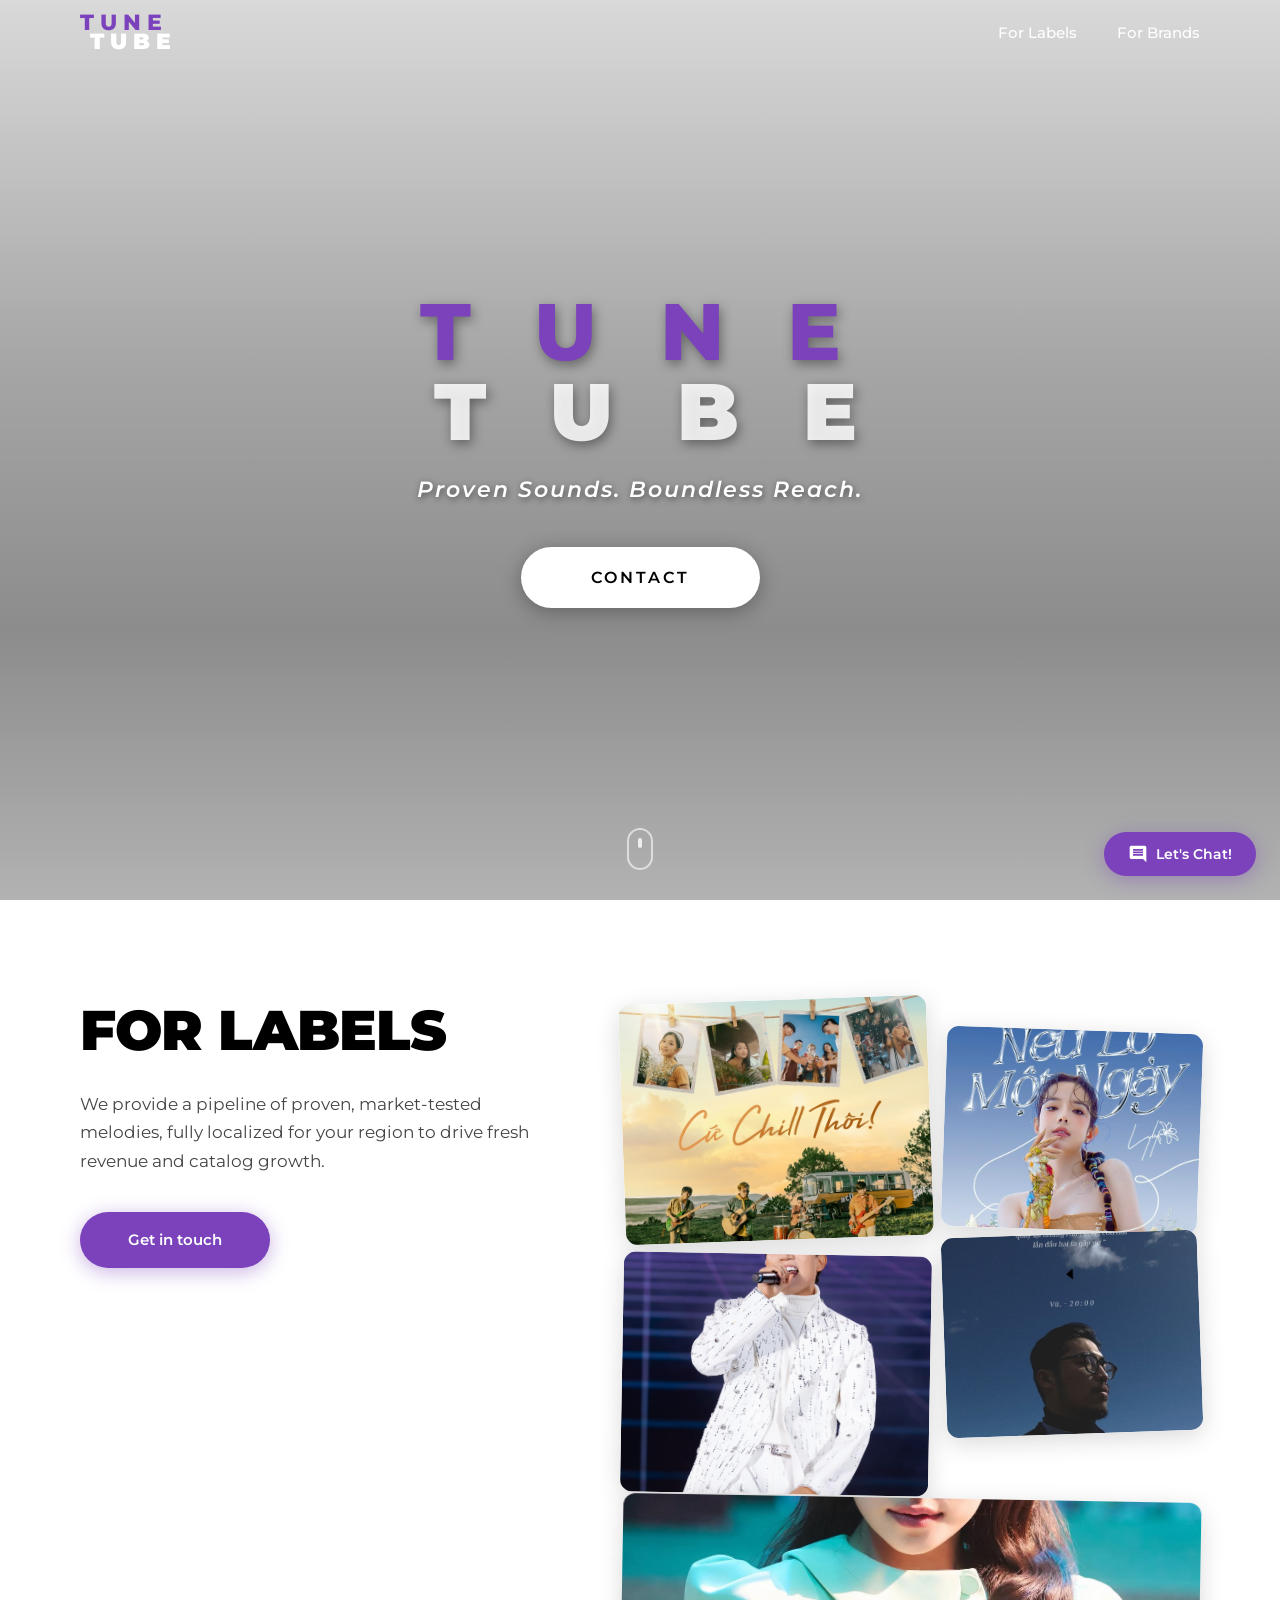
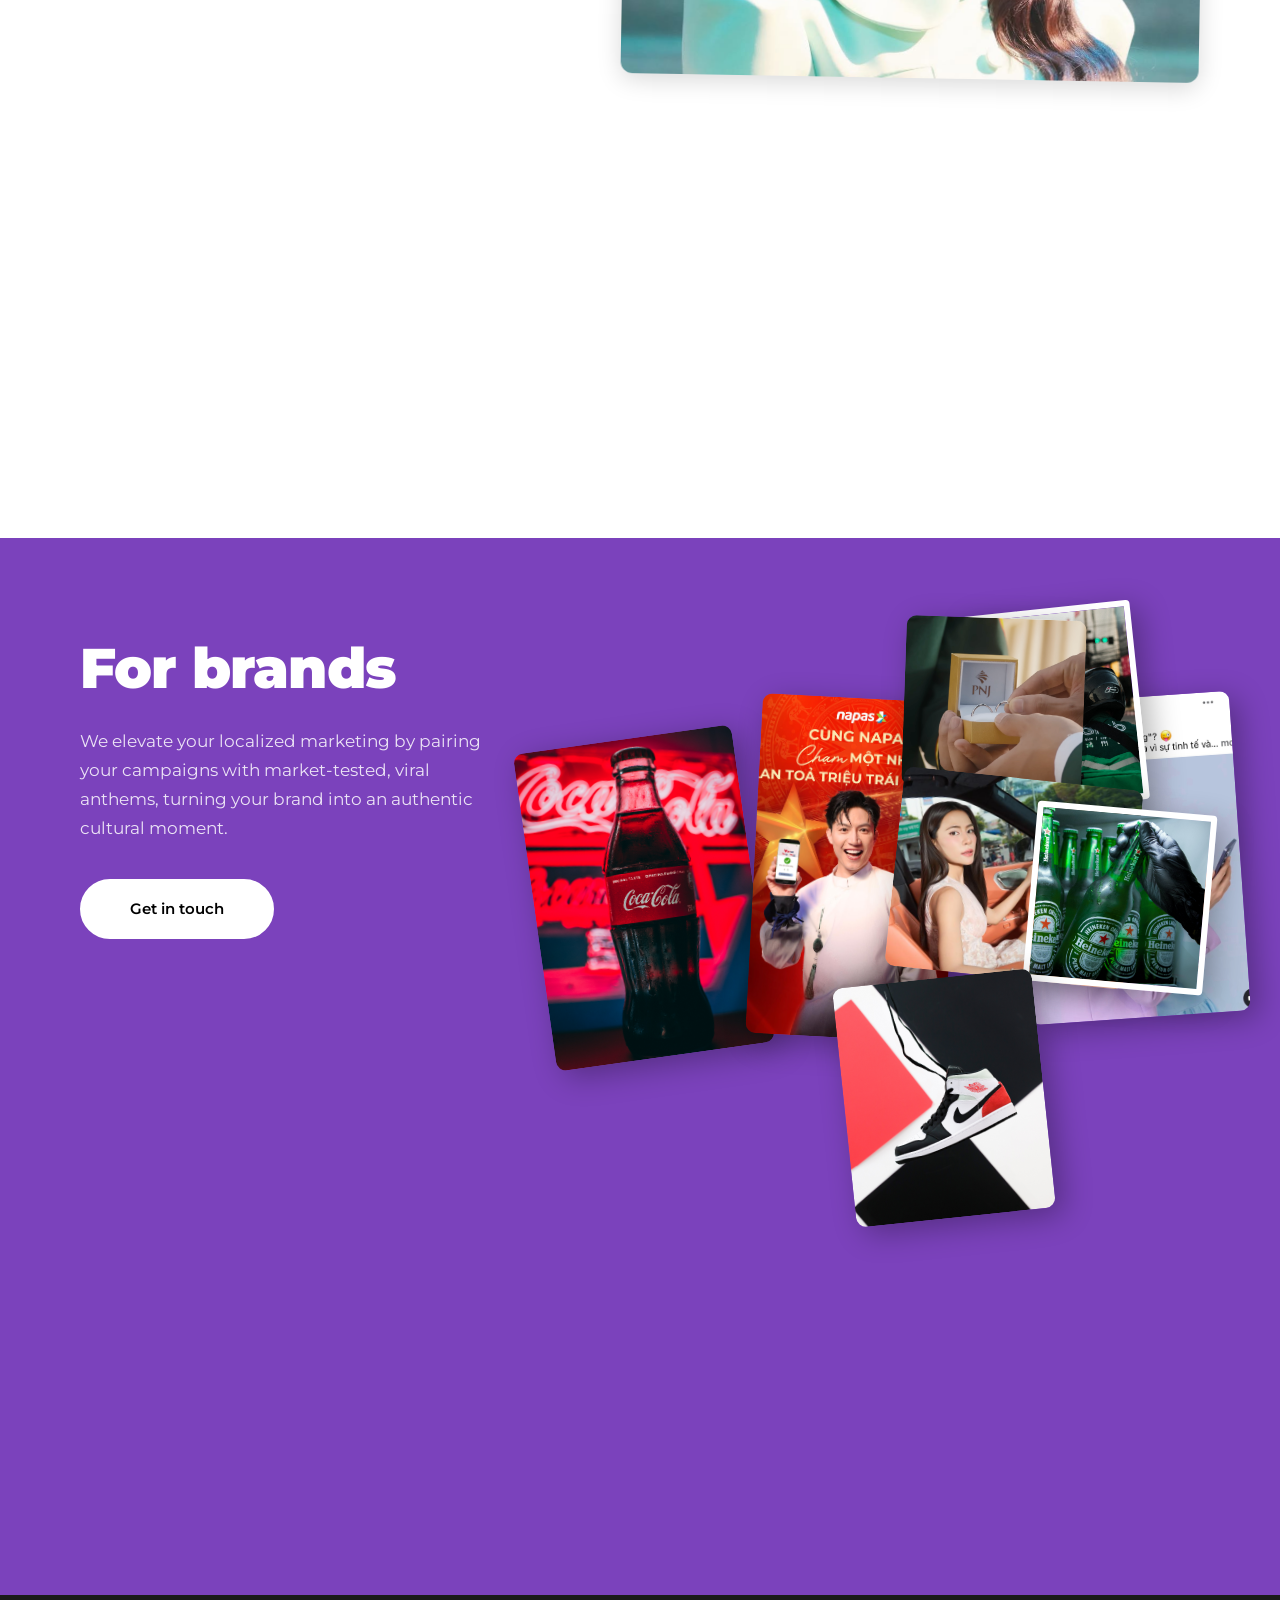
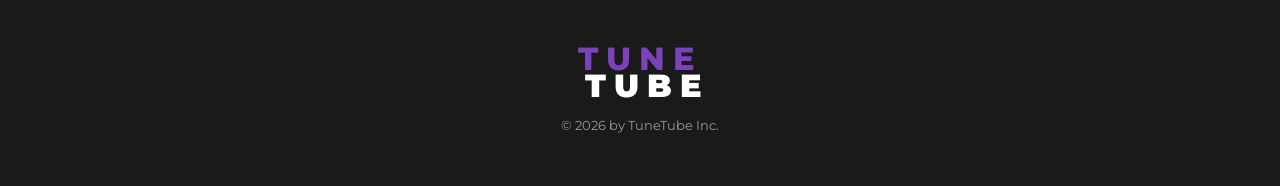
==== commit 5bd5845f: "refactor: reorder brands collage to match Wix reference layout - Reorder brand images: Coca-Cola, Na" ====
--- a/index.html
+++ b/index.html
@@ -111,19 +111,19 @@
             <div class="brands-image-collage" data-animate="fade-left">
                 <div class="brands-grid">
                     <div class="brand-photo brand-photo-1">
+                        <img src="images/brand-cocacola.png" alt="Coca-Cola Neon Campaign">
+                    </div>
+                    <div class="brand-photo brand-photo-2">
+                        <img src="images/brand-napas.jpeg" alt="Napas x Anh Tú Campaign">
+                    </div>
+                    <div class="brand-photo brand-photo-3">
                         <img src="images/brand-pnj.png" alt="PNJ Jewelry Brand Integration">
                     </div>
-                    <div class="brand-photo brand-photo-2">
-                        <img src="images/brand-grab.jpeg" alt="Grab Delivery Campaign">
-                    </div>
-                    <div class="brand-photo brand-photo-3">
-                        <img src="images/brand-cocacola.png" alt="Coca-Cola Neon Campaign">
-                    </div>
                     <div class="brand-photo brand-photo-4">
-                        <img src="images/brand-napas.jpeg" alt="Napas x Anh Tú Campaign">
+                        <img src="images/brands-photo1.jpeg" alt="Brand Campaign - Woman in Car">
                     </div>
                     <div class="brand-photo brand-photo-5">
-                        <img src="images/brands-photo1.jpeg" alt="Brand Campaign - Woman in Car">
+                        <img src="images/brand-grab.jpeg" alt="Grab Delivery Campaign">
                     </div>
                     <div class="brand-photo brand-photo-6">
                         <img src="images/brand-heineken.jpeg" alt="Heineken Campaign">
--- a/styles.css
+++ b/styles.css
@@ -573,27 +573,25 @@
     color: var(--white);
 }
 
-/* Brands Grid - 8-image scattered collage layout matching Wix */
+/* Brands Grid - scattered collage layout matching Wix reference */
 .brands-grid {
-    display: grid;
-    grid-template-columns: 1fr 1fr 1fr 1fr;
-    grid-template-rows: auto auto auto;
-    gap: 14px;
     position: relative;
-    min-height: 500px;
+    width: 100%;
+    min-height: 580px;
 }
 
 .brand-photo {
-    border-radius: 12px;
+    position: absolute;
+    border-radius: 10px;
     overflow: hidden;
-    box-shadow: 0 6px 24px rgba(0,0,0,0.25);
-    transition: transform 0.4s ease, box-shadow 0.4s ease;
+    box-shadow: 8px 8px 30px rgba(0,0,0,0.3);
+    transition: transform 0.4s ease, box-shadow 0.4s ease, z-index 0s;
 }
 
 .brand-photo:hover {
-    transform: scale(1.04) rotate(-1deg) !important;
-    box-shadow: 0 10px 35px rgba(0,0,0,0.35);
-    z-index: 10;
+    transform: scale(1.06) !important;
+    box-shadow: 12px 12px 40px rgba(0,0,0,0.45);
+    z-index: 20 !important;
 }
 
 .brand-photo img {
@@ -603,58 +601,88 @@
     object-position: center center;
 }
 
-/* Row 1: PNJ + Grab */
+/* 1: Coca-Cola - far left, tall, tilted counter-clockwise */
 .brand-photo-1 {
-    grid-column: 1 / 3;
-    height: 220px;
-    transform: rotate(-2deg);
-}
-
+    width: 220px;
+    height: 320px;
+    left: -30px;
+    top: 100px;
+    transform: rotate(-8deg);
+    z-index: 3;
+}
+
+/* 2: Napas poster - left-center, tall, slight tilt */
 .brand-photo-2 {
-    grid-column: 3 / 5;
+    width: 200px;
+    height: 340px;
+    left: 190px;
+    top: 60px;
+    transform: rotate(3deg);
+    z-index: 4;
+}
+
+/* 3: PNJ ring box - top-center, small square, straight */
+.brand-photo-3 {
+    width: 180px;
+    height: 170px;
+    left: 340px;
+    top: -20px;
+    transform: rotate(2deg);
+    z-index: 5;
+}
+
+/* 4: Woman in car - center, tilted clockwise */
+.brand-photo-4 {
+    width: 240px;
     height: 200px;
-    transform: rotate(3deg);
-    margin-top: 20px;
-}
-
-/* Row 2: Coca-Cola + Napas + Woman in car + Samsung */
-.brand-photo-3 {
-    height: 260px;
-    transform: rotate(-3deg);
-    margin-top: -10px;
-}
-
-.brand-photo-4 {
-    height: 280px;
-    transform: rotate(1deg);
-    margin-top: -20px;
-}
-
+    left: 330px;
+    top: 140px;
+    transform: rotate(6deg);
+    z-index: 6;
+}
+
+/* 5: Grab rider - top-right, polaroid-style, tilted counter-clockwise */
 .brand-photo-5 {
-    height: 260px;
-    transform: rotate(-1deg);
-    margin-top: 10px;
-}
-
+    width: 170px;
+    height: 200px;
+    right: 60px;
+    top: -30px;
+    transform: rotate(-6deg);
+    z-index: 2;
+    border: 6px solid white;
+    border-radius: 4px;
+}
+
+/* 6: Heineken - middle-right, polaroid, tilted */
+.brand-photo-6 {
+    width: 180px;
+    height: 180px;
+    right: -10px;
+    top: 170px;
+    transform: rotate(5deg);
+    z-index: 7;
+    border: 6px solid white;
+    border-radius: 4px;
+}
+
+/* 7: Nike shoe - bottom-center, tilted */
+.brand-photo-7 {
+    width: 200px;
+    height: 240px;
+    left: 280px;
+    top: 340px;
+    transform: rotate(-6deg);
+    z-index: 8;
+}
+
+/* 8: Samsung x Anh Tú - far right, tall, slight tilt */
 .brand-photo-8 {
-    height: 240px;
-    transform: rotate(2deg);
-    margin-top: -15px;
-}
-
-/* Row 3: Heineken + Nike */
-.brand-photo-6 {
-    grid-column: 2 / 3;
-    height: 200px;
-    transform: rotate(2deg);
-    margin-top: -20px;
-}
-
-.brand-photo-7 {
-    grid-column: 3 / 4;
-    height: 220px;
-    transform: rotate(-2deg);
-    margin-top: -30px;
+    width: 220px;
+    height: 320px;
+    right: -40px;
+    top: 60px;
+    transform: rotate(-4deg);
+    z-index: 1;
 }
 
 /* === WISHLIST / BRAND WALL SECTION === */
@@ -1285,27 +1313,24 @@
     }
 
     .brands-grid {
+        display: grid;
         grid-template-columns: 1fr 1fr 1fr;
         gap: 8px;
         min-height: auto;
     }
 
-    /* Remove rotation on tablet to prevent clipping */
-    .brand-photo-1,
-    .brand-photo-2,
-    .brand-photo-3,
-    .brand-photo-4,
-    .brand-photo-5,
-    .brand-photo-6,
-    .brand-photo-7,
-    .brand-photo-8 {
-        transform: none;
-        margin-top: 0;
-        grid-column: auto;
-    }
-
+    /* Reset absolute positioning to grid on tablet */
     .brand-photo {
+        position: static !important;
+        width: auto !important;
         height: 160px !important;
+        transform: none !important;
+        margin-top: 0 !important;
+        left: auto !important;
+        right: auto !important;
+        top: auto !important;
+        border: none !important;
+        border-radius: 10px !important;
     }
 }
 
@@ -1418,16 +1443,23 @@
     }
 
     .brands-grid {
+        display: grid;
         grid-template-columns: 1fr 1fr;
         gap: 6px;
         min-height: auto;
     }
 
     .brand-photo {
+        position: static !important;
+        width: auto !important;
         height: 120px !important;
         transform: none !important;
         margin-top: 0 !important;
-        grid-column: auto !important;
+        left: auto !important;
+        right: auto !important;
+        top: auto !important;
+        border: none !important;
+        border-radius: 8px !important;
     }
 
     .artist-card img,
@@ -1489,6 +1521,7 @@
     /* Brand photos - compact on small phones */
     .brand-photo {
         height: 100px !important;
+        position: static !important;
     }
 
     .footer-tune, .footer-tube {
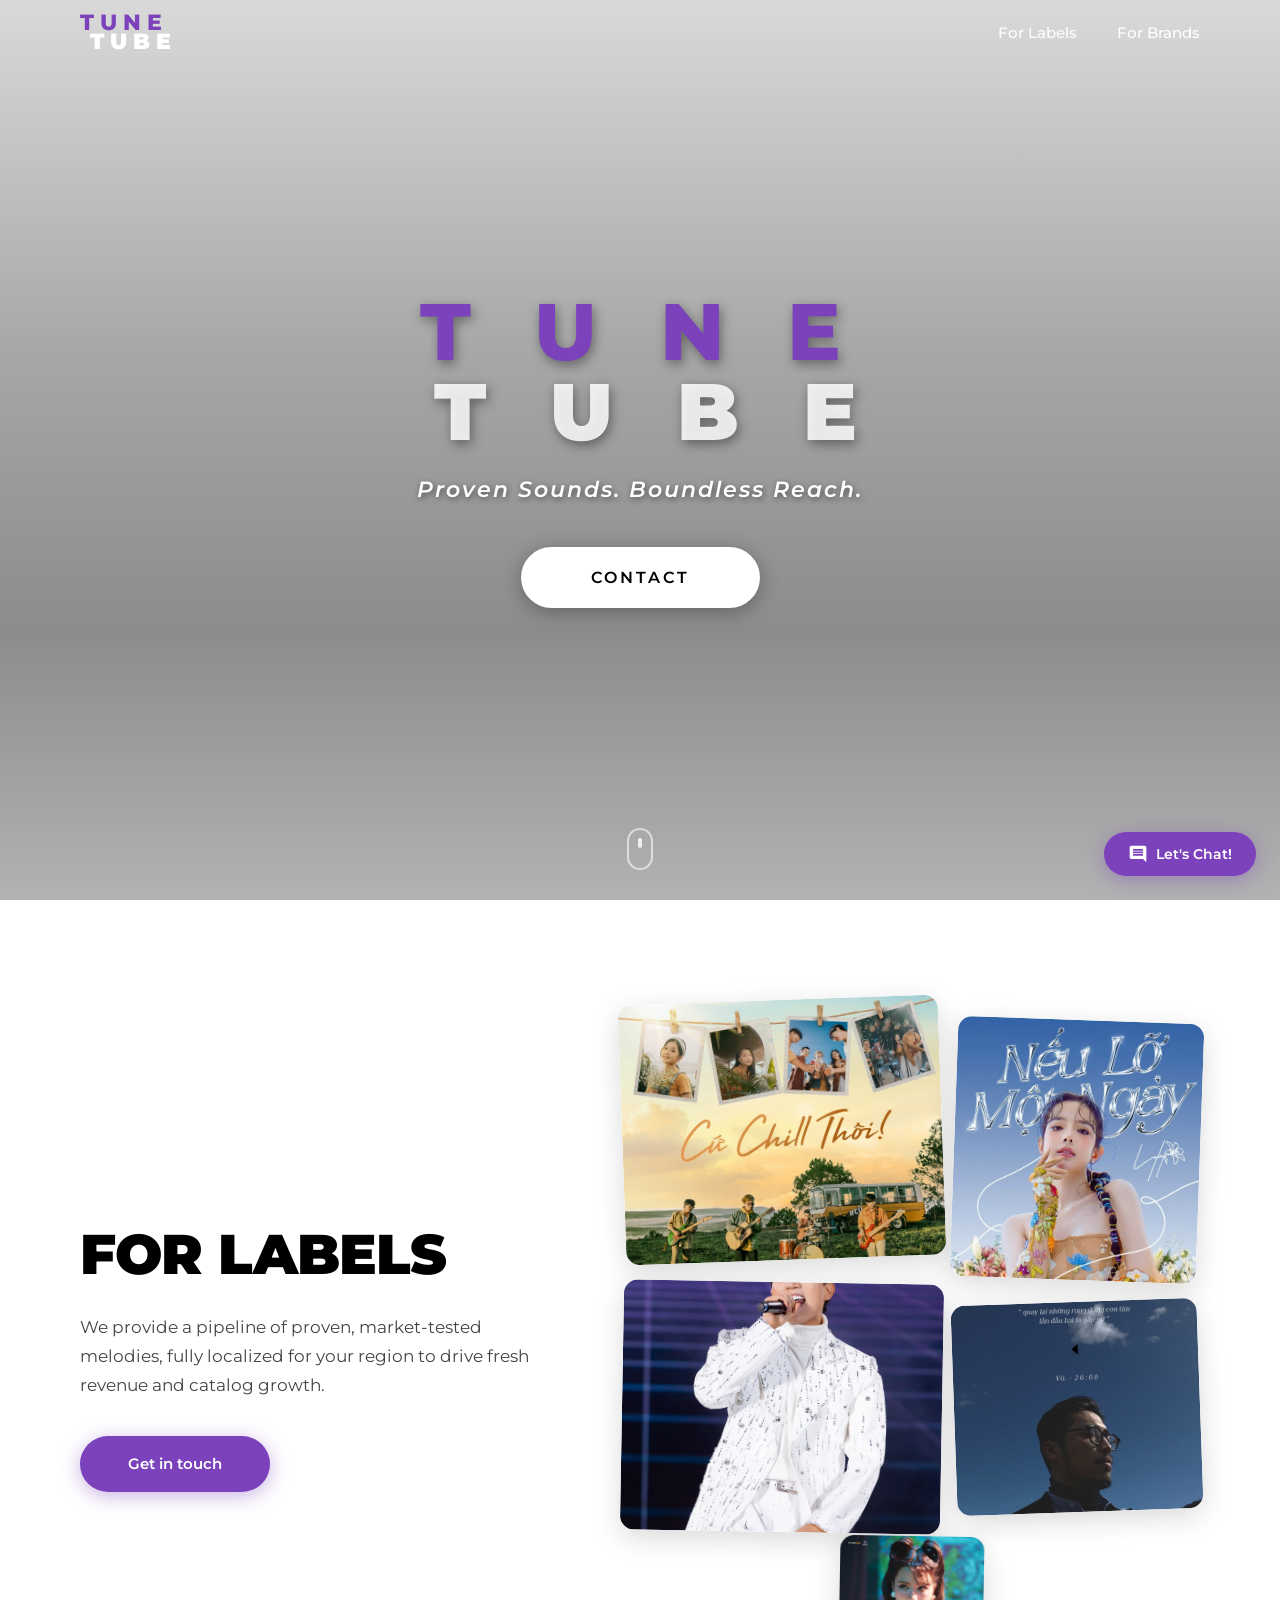
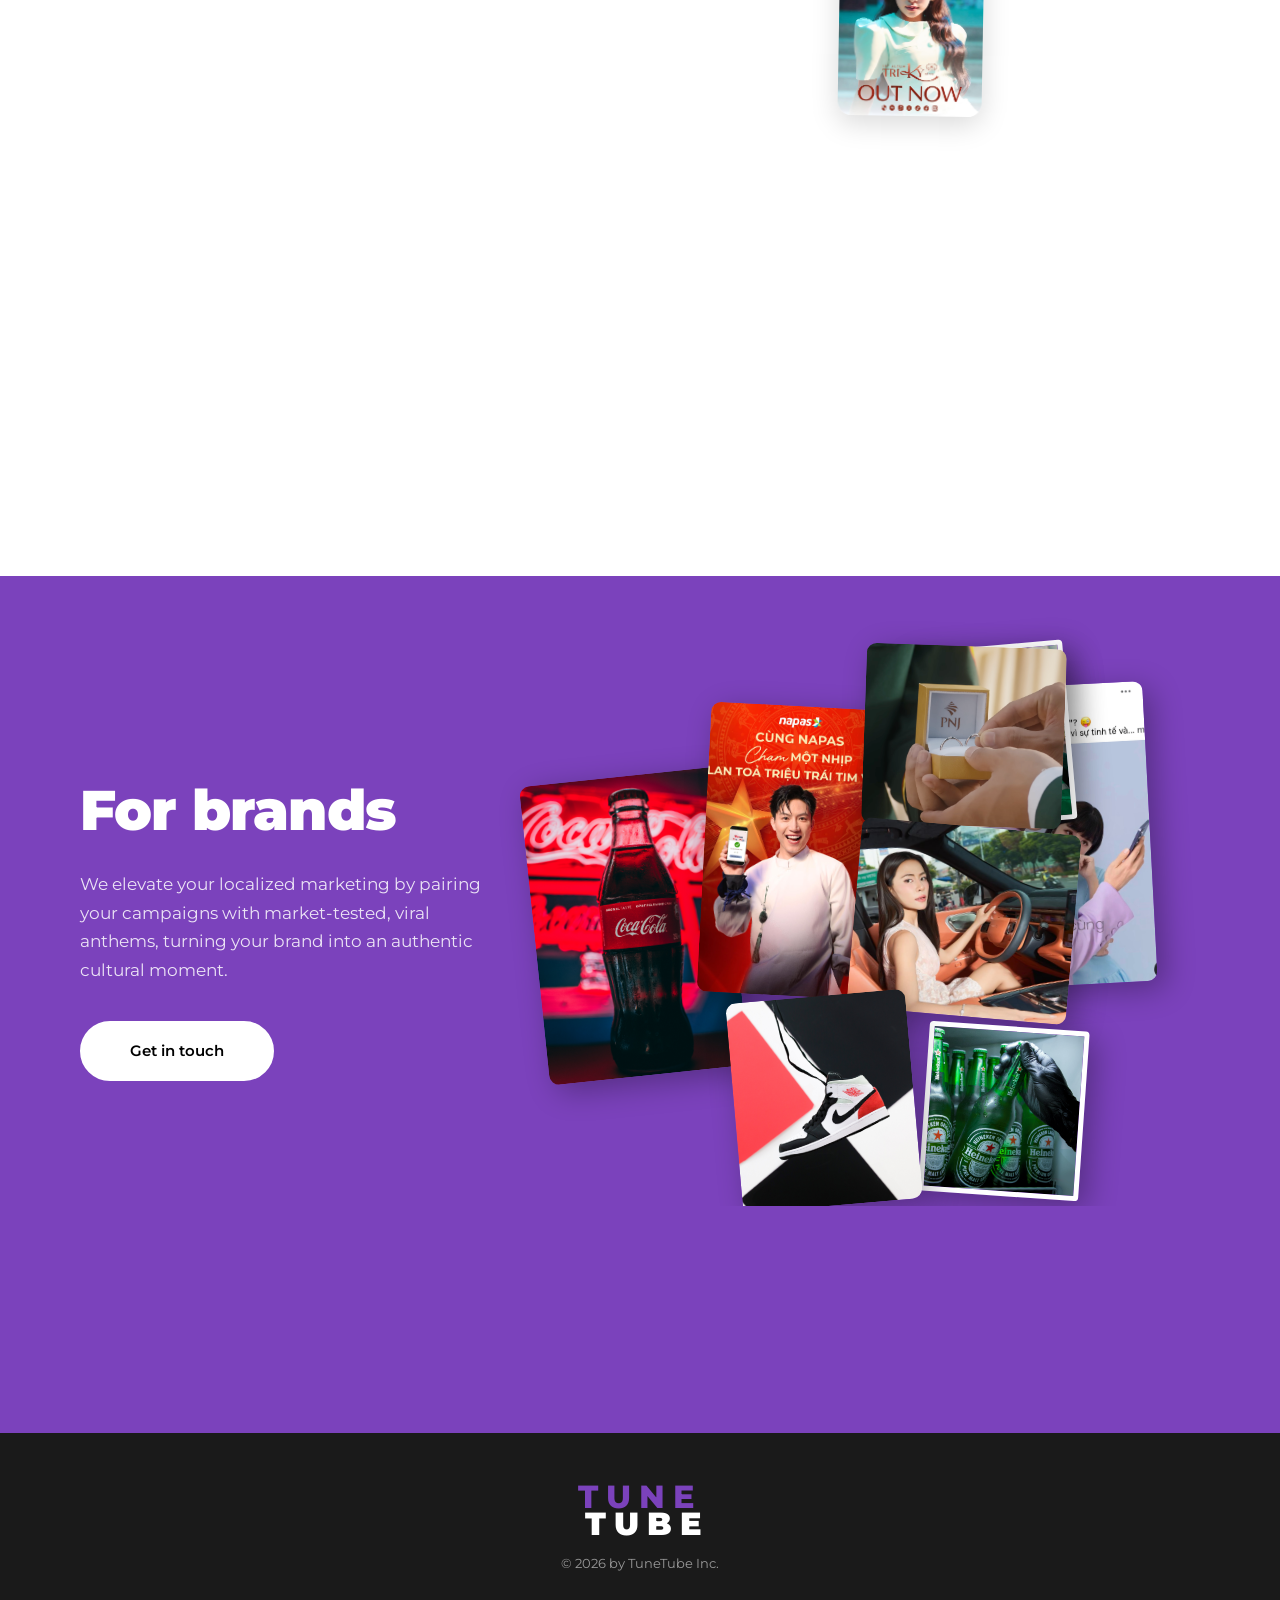
==== commit bb24d135: "fix: realign For Labels & For Brands collage layouts to match Wix reference - Swap artist card order" ====
--- a/index.html
+++ b/index.html
@@ -77,10 +77,10 @@
             <div class="labels-images" data-animate="fade-left">
                 <div class="artist-grid">
                     <div class="artist-card artist-card-large">
-                        <img src="images/labels-artist1.jpeg" alt="Nếu Lỡ Một Ngày - Vietnamese Artist">
+                        <img src="images/labels-artist2.jpg" alt="Cứ Chill Thôi - Vietnamese Music">
                     </div>
                     <div class="artist-card artist-card-small">
-                        <img src="images/labels-artist2.jpg" alt="Cứ Chill Thôi - Vietnamese Music">
+                        <img src="images/labels-artist1.jpeg" alt="Nếu Lỡ Một Ngày - Vietnamese Artist">
                     </div>
                     <div class="artist-card artist-card-medium">
                         <img src="images/labels-artist-singer-real.png" alt="Vietnamese Singer Live Performance">
--- a/styles.css
+++ b/styles.css
@@ -405,6 +405,7 @@
 .for-labels-section {
     padding: 100px 0 60px;
     background: var(--white);
+    overflow: hidden;
 }
 
 .section-container {
@@ -414,7 +415,7 @@
     display: grid;
     grid-template-columns: 1fr 1.2fr;
     gap: 60px;
-    align-items: start;
+    align-items: center;
 }
 
 .section-title {
@@ -456,22 +457,22 @@
 /* Artist Grid - staggered collage layout matching Wix */
 .artist-grid {
     display: grid;
-    grid-template-columns: 1.2fr 1fr;
-    grid-template-rows: auto auto;
-    gap: 14px;
+    grid-template-columns: 1.3fr 1fr;
+    grid-template-rows: auto auto auto;
+    gap: 12px;
     position: relative;
 }
 
 .artist-card {
-    border-radius: 12px;
+    border-radius: 14px;
     overflow: hidden;
-    box-shadow: 0 6px 24px rgba(0,0,0,0.15);
+    box-shadow: 0 8px 28px rgba(0,0,0,0.15);
     transition: transform 0.4s ease, box-shadow 0.4s ease;
 }
 
 .artist-card:hover {
     transform: scale(1.04) rotate(-1deg);
-    box-shadow: 0 10px 35px rgba(0,0,0,0.22);
+    box-shadow: 0 12px 40px rgba(0,0,0,0.25);
 }
 
 .artist-card img {
@@ -481,35 +482,39 @@
     object-position: center center;
 }
 
-/* Row 1: 2 images */
+/* Row 1: Cứ Chill Thôi (large, left) + Nếu Lỡ Một Ngày (small, right offset) */
 .artist-card-large {
-    height: 240px;
+    height: 260px;
     transform: rotate(-2deg);
 }
 
 .artist-card-small {
-    height: 200px;
+    height: 260px;
     transform: rotate(2deg);
-    margin-top: 30px;
-}
-
-/* Row 2: 3 images in a creative overlap */
+    margin-top: 20px;
+}
+
+/* Row 2: Singer (medium) + Vũ 20:00 (dark) */
 .artist-card-medium {
-    height: 240px;
+    height: 250px;
     transform: rotate(1deg);
+    margin-top: -10px;
 }
 
 .artist-card-dark {
-    height: 200px;
+    height: 210px;
     transform: rotate(-2deg);
-    margin-top: -20px;
-}
-
+    margin-top: 10px;
+}
+
+/* Row 3: Tri Ky OUT NOW - contained width */
 .artist-card-promo {
-    grid-column: span 2;
+    grid-column: 1 / -1;
     height: 180px;
     transform: rotate(1deg);
-    margin-top: -10px;
+    margin-top: -8px;
+    max-width: 70%;
+    justify-self: center;
 }
 
 /* Spotify Embed */
@@ -521,19 +526,20 @@
 
 /* === FOR BRANDS SECTION === */
 .for-brands-section {
-    padding: 100px 0;
+    padding: 80px 0 0;
     background: var(--purple);
     position: relative;
     overflow: hidden;
 }
 
 .brands-container {
-    align-items: start;
+    align-items: center;
     grid-template-columns: 1fr 1.5fr;
 }
 
 .brands-image-collage {
     overflow: visible;
+    position: relative;
 }
 
 .brands-title {
@@ -577,7 +583,7 @@
 .brands-grid {
     position: relative;
     width: 100%;
-    min-height: 580px;
+    height: 550px;
 }
 
 .brand-photo {
@@ -601,87 +607,87 @@
     object-position: center center;
 }
 
-/* 1: Coca-Cola - far left, tall, tilted counter-clockwise */
+/* 1: Coca-Cola - far left, tall, tilted counter-clockwise (like Wix: bleeds left) */
 .brand-photo-1 {
-    width: 220px;
-    height: 320px;
+    width: 200px;
+    height: 300px;
     left: -30px;
-    top: 100px;
-    transform: rotate(-8deg);
+    top: 120px;
+    transform: rotate(-6deg);
     z-index: 3;
 }
 
 /* 2: Napas poster - left-center, tall, slight tilt */
 .brand-photo-2 {
-    width: 200px;
-    height: 340px;
-    left: 190px;
-    top: 60px;
+    width: 180px;
+    height: 290px;
+    left: 140px;
+    top: 50px;
     transform: rotate(3deg);
     z-index: 4;
 }
 
-/* 3: PNJ ring box - top-center, small square, straight */
+/* 3: PNJ ring box - top-center, landscape */
 .brand-photo-3 {
-    width: 180px;
-    height: 170px;
-    left: 340px;
-    top: -20px;
+    width: 200px;
+    height: 180px;
+    left: 300px;
+    top: -10px;
     transform: rotate(2deg);
     z-index: 5;
 }
 
 /* 4: Woman in car - center, tilted clockwise */
 .brand-photo-4 {
-    width: 240px;
-    height: 200px;
-    left: 330px;
-    top: 140px;
-    transform: rotate(6deg);
-    z-index: 6;
-}
-
-/* 5: Grab rider - top-right, polaroid-style, tilted counter-clockwise */
-.brand-photo-5 {
-    width: 170px;
-    height: 200px;
-    right: 60px;
-    top: -30px;
-    transform: rotate(-6deg);
-    z-index: 2;
-    border: 6px solid white;
-    border-radius: 4px;
-}
-
-/* 6: Heineken - middle-right, polaroid, tilted */
-.brand-photo-6 {
-    width: 180px;
-    height: 180px;
-    right: -10px;
+    width: 220px;
+    height: 190px;
+    left: 290px;
     top: 170px;
     transform: rotate(5deg);
+    z-index: 6;
+}
+
+/* 5: Grab rider - top-right, polaroid, tilted */
+.brand-photo-5 {
+    width: 160px;
+    height: 180px;
+    right: 130px;
+    top: -10px;
+    transform: rotate(-5deg);
+    z-index: 2;
+    border: 5px solid white;
+    border-radius: 4px;
+}
+
+/* 6: Heineken - bottom-center, polaroid, tilted */
+.brand-photo-6 {
+    width: 160px;
+    height: 170px;
+    left: 360px;
+    top: 370px;
+    transform: rotate(4deg);
     z-index: 7;
-    border: 6px solid white;
+    border: 5px solid white;
     border-radius: 4px;
 }
 
-/* 7: Nike shoe - bottom-center, tilted */
+/* 7: Nike shoe - bottom-left, tilted */
 .brand-photo-7 {
+    width: 180px;
+    height: 210px;
+    left: 170px;
+    top: 340px;
+    transform: rotate(-5deg);
+    z-index: 8;
+}
+
+/* 8: Samsung x Anh Tú - right side, tall (matching Wix: large post) */
+.brand-photo-8 {
     width: 200px;
-    height: 240px;
-    left: 280px;
-    top: 340px;
-    transform: rotate(-6deg);
-    z-index: 8;
-}
-
-/* 8: Samsung x Anh Tú - far right, tall, slight tilt */
-.brand-photo-8 {
-    width: 220px;
-    height: 320px;
-    right: -40px;
-    top: 60px;
-    transform: rotate(-4deg);
+    height: 300px;
+    right: 50px;
+    top: 30px;
+    transform: rotate(-3deg);
     z-index: 1;
 }
 
@@ -752,7 +758,7 @@
 /* Wishlist Banner */
 .wishlist-banner {
     background: var(--purple);
-    padding: 50px 40px 80px;
+    padding: 0 40px 80px;
     text-align: center;
 }
 
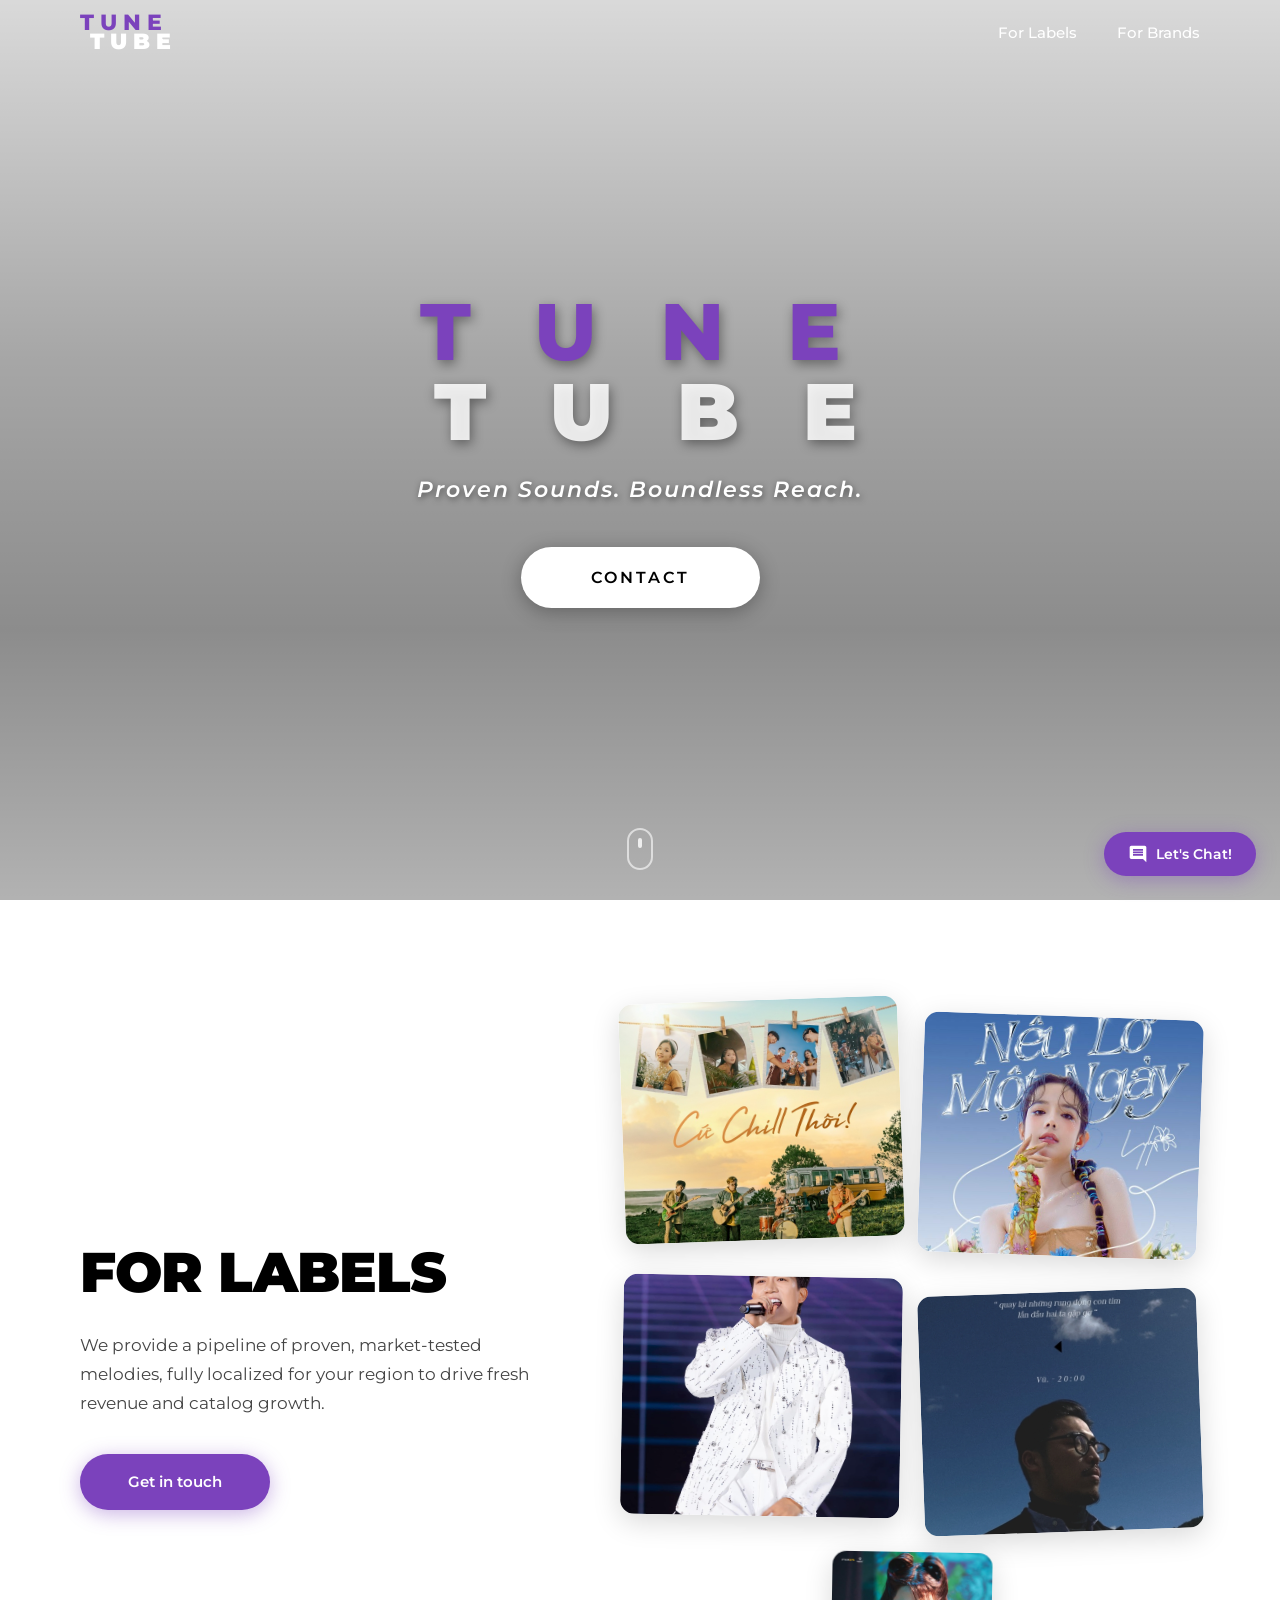
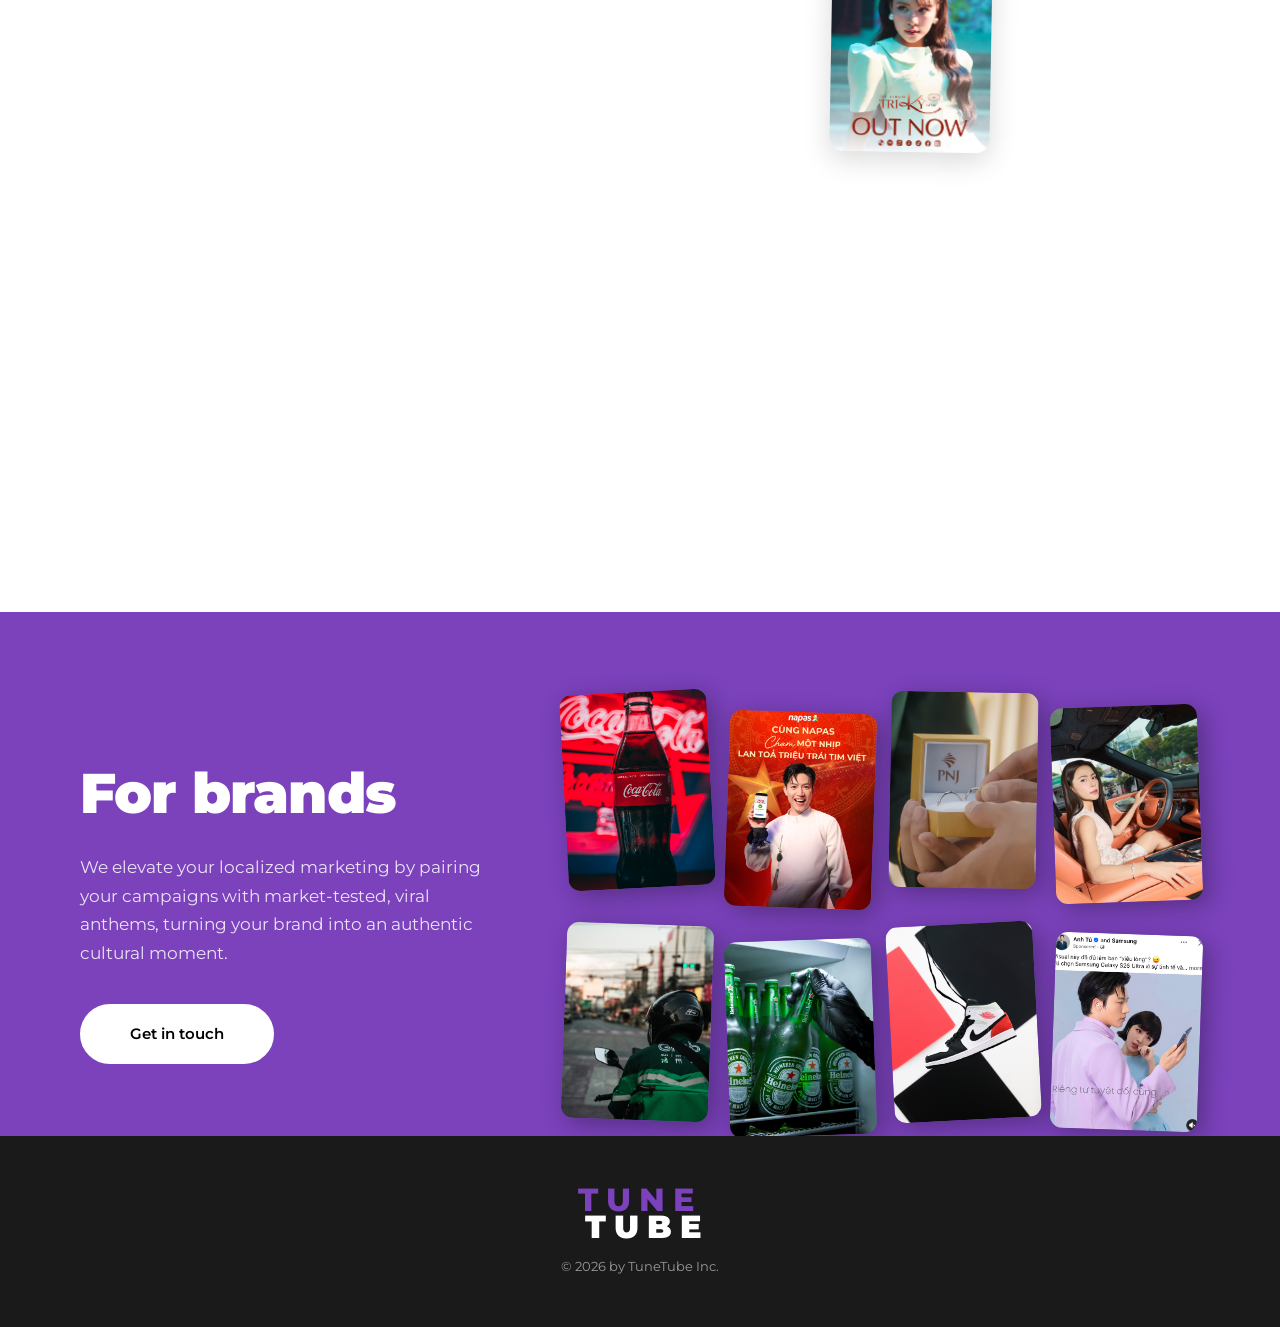
==== commit d999edde: "Remove wishlist section and 2 brand images (Grab, Woman in Car)" ====
--- a/index.html
+++ b/index.html
@@ -119,12 +119,7 @@
                     <div class="brand-photo brand-photo-3">
                         <img src="images/brand-pnj.png" alt="PNJ Jewelry Brand Integration">
                     </div>
-                    <div class="brand-photo brand-photo-4">
-                        <img src="images/brands-photo1.jpeg" alt="Brand Campaign - Woman in Car">
-                    </div>
-                    <div class="brand-photo brand-photo-5">
-                        <img src="images/brand-grab.jpeg" alt="Grab Delivery Campaign">
-                    </div>
+
                     <div class="brand-photo brand-photo-6">
                         <img src="images/brand-heineken.jpeg" alt="Heineken Campaign">
                     </div>
@@ -139,15 +134,7 @@
         </div>
     </section>
 
-    <!-- Wishlist Section -->
-    <section class="wishlist-section" id="wishlist-section">
-        <div class="wishlist-banner" data-animate="fade-up">
-            <div class="wishlist-content">
-                <h2 class="wishlist-title" id="wishlist-title">Drop us your wishlist and we will take care of the rest.</h2>
-                <a href="submit-request.html" class="btn-submit-now" id="btn-submit-now">SUBMIT NOW</a>
-            </div>
-        </div>
-    </section>
+
 
     <!-- Footer -->
     <footer class="footer" id="footer">
--- a/styles.css
+++ b/styles.css
@@ -454,12 +454,12 @@
     background: var(--purple-dark);
 }
 
-/* Artist Grid - staggered collage layout matching Wix */
+/* Artist Grid - spaced collage layout */
 .artist-grid {
     display: grid;
-    grid-template-columns: 1.3fr 1fr;
+    grid-template-columns: 1fr 1fr;
     grid-template-rows: auto auto auto;
-    gap: 12px;
+    gap: 20px;
     position: relative;
 }
 
@@ -482,38 +482,36 @@
     object-position: center center;
 }
 
-/* Row 1: Cứ Chill Thôi (large, left) + Nếu Lỡ Một Ngày (small, right offset) */
+/* Row 1: Cứ Chill Thôi (left) + Nếu Lỡ Một Ngày (right) */
 .artist-card-large {
-    height: 260px;
+    height: 240px;
     transform: rotate(-2deg);
 }
 
 .artist-card-small {
-    height: 260px;
+    height: 240px;
     transform: rotate(2deg);
-    margin-top: 20px;
+    margin-top: 16px;
 }
 
 /* Row 2: Singer (medium) + Vũ 20:00 (dark) */
 .artist-card-medium {
-    height: 250px;
+    height: 240px;
     transform: rotate(1deg);
-    margin-top: -10px;
 }
 
 .artist-card-dark {
-    height: 210px;
+    height: 240px;
     transform: rotate(-2deg);
-    margin-top: 10px;
-}
-
-/* Row 3: Tri Ky OUT NOW - contained width */
+    margin-top: 16px;
+}
+
+/* Row 3: Tri Ky OUT NOW - centered */
 .artist-card-promo {
     grid-column: 1 / -1;
-    height: 180px;
+    height: 200px;
     transform: rotate(1deg);
-    margin-top: -8px;
-    max-width: 70%;
+    max-width: 55%;
     justify-self: center;
 }
 
@@ -579,24 +577,26 @@
     color: var(--white);
 }
 
-/* Brands Grid - scattered collage layout matching Wix reference */
+/* Brands Grid - spaced grid layout */
 .brands-grid {
+    display: grid;
+    grid-template-columns: repeat(4, 1fr);
+    gap: 16px;
+    width: 100%;
+}
+
+.brand-photo {
     position: relative;
-    width: 100%;
-    height: 550px;
-}
-
-.brand-photo {
-    position: absolute;
-    border-radius: 10px;
+    border-radius: 12px;
     overflow: hidden;
-    box-shadow: 8px 8px 30px rgba(0,0,0,0.3);
-    transition: transform 0.4s ease, box-shadow 0.4s ease, z-index 0s;
+    box-shadow: 6px 6px 24px rgba(0,0,0,0.3);
+    transition: transform 0.4s ease, box-shadow 0.4s ease;
+    aspect-ratio: 3 / 4;
 }
 
 .brand-photo:hover {
-    transform: scale(1.06) !important;
-    box-shadow: 12px 12px 40px rgba(0,0,0,0.45);
+    transform: scale(1.06) rotate(-1deg) !important;
+    box-shadow: 10px 10px 36px rgba(0,0,0,0.45);
     z-index: 20 !important;
 }
 
@@ -607,88 +607,41 @@
     object-position: center center;
 }
 
-/* 1: Coca-Cola - far left, tall, tilted counter-clockwise (like Wix: bleeds left) */
+/* Subtle rotation variations for collage feel */
 .brand-photo-1 {
-    width: 200px;
-    height: 300px;
-    left: -30px;
-    top: 120px;
-    transform: rotate(-6deg);
-    z-index: 3;
-}
-
-/* 2: Napas poster - left-center, tall, slight tilt */
+    transform: rotate(-3deg);
+}
+
 .brand-photo-2 {
-    width: 180px;
-    height: 290px;
-    left: 140px;
-    top: 50px;
-    transform: rotate(3deg);
-    z-index: 4;
-}
-
-/* 3: PNJ ring box - top-center, landscape */
+    transform: rotate(2deg);
+    margin-top: 20px;
+}
+
 .brand-photo-3 {
-    width: 200px;
-    height: 180px;
-    left: 300px;
-    top: -10px;
+    transform: rotate(1deg);
+}
+
+.brand-photo-4 {
+    transform: rotate(-2deg);
+    margin-top: 14px;
+}
+
+.brand-photo-5 {
     transform: rotate(2deg);
-    z-index: 5;
-}
-
-/* 4: Woman in car - center, tilted clockwise */
-.brand-photo-4 {
-    width: 220px;
-    height: 190px;
-    left: 290px;
-    top: 170px;
-    transform: rotate(5deg);
-    z-index: 6;
-}
-
-/* 5: Grab rider - top-right, polaroid, tilted */
-.brand-photo-5 {
-    width: 160px;
-    height: 180px;
-    right: 130px;
-    top: -10px;
-    transform: rotate(-5deg);
-    z-index: 2;
-    border: 5px solid white;
-    border-radius: 4px;
-}
-
-/* 6: Heineken - bottom-center, polaroid, tilted */
+}
+
 .brand-photo-6 {
-    width: 160px;
-    height: 170px;
-    left: 360px;
-    top: 370px;
-    transform: rotate(4deg);
-    z-index: 7;
-    border: 5px solid white;
-    border-radius: 4px;
-}
-
-/* 7: Nike shoe - bottom-left, tilted */
+    transform: rotate(-2deg);
+    margin-top: 16px;
+}
+
 .brand-photo-7 {
-    width: 180px;
-    height: 210px;
-    left: 170px;
-    top: 340px;
-    transform: rotate(-5deg);
-    z-index: 8;
-}
-
-/* 8: Samsung x Anh Tú - right side, tall (matching Wix: large post) */
+    transform: rotate(-3deg);
+}
+
 .brand-photo-8 {
-    width: 200px;
-    height: 300px;
-    right: 50px;
-    top: 30px;
-    transform: rotate(-3deg);
-    z-index: 1;
+    transform: rotate(2deg);
+    margin-top: 10px;
 }
 
 /* === WISHLIST / BRAND WALL SECTION === */
@@ -1301,7 +1254,7 @@
     }
 
     .artist-grid {
-        gap: 8px;
+        gap: 14px;
     }
 
     .artist-card-large,
@@ -1311,32 +1264,22 @@
 
     .artist-card-medium,
     .artist-card-dark {
-        height: 160px;
+        height: 180px;
     }
 
     .artist-card-promo {
-        height: 140px;
-    }
-
+        height: 150px;
+    }
+
+    /* Brands grid - 2 columns on tablet */
     .brands-grid {
-        display: grid;
-        grid-template-columns: 1fr 1fr 1fr;
-        gap: 8px;
-        min-height: auto;
-    }
-
-    /* Reset absolute positioning to grid on tablet */
+        grid-template-columns: repeat(2, 1fr);
+        gap: 14px;
+    }
+
     .brand-photo {
-        position: static !important;
-        width: auto !important;
-        height: 160px !important;
-        transform: none !important;
         margin-top: 0 !important;
-        left: auto !important;
-        right: auto !important;
-        top: auto !important;
-        border: none !important;
-        border-radius: 10px !important;
+        aspect-ratio: 3 / 4;
     }
 }
 
@@ -1404,78 +1347,108 @@
 
     .for-labels-section,
     .for-brands-section {
-        padding: 60px 0;
-    }
-
-    /* === MOBILE: Compact staggered grid (matching Wix) === */
+        padding: 40px 0 30px;
+    }
+
+    /* === MOBILE: Spaced grid layout === */
     .section-container {
         padding: 0 20px;
         grid-template-columns: 1fr;
-        gap: 24px;
-    }
-
+        gap: 16px;
+    }
+
+    /* Artist grid - 2 columns with spacing */
     .artist-grid {
-        grid-template-columns: 1fr 1fr;
-        gap: 8px;
-    }
-
-    .artist-card-large {
-        height: 150px;
-        transform: rotate(-1deg);
-    }
-
-    .artist-card-small {
-        height: 130px;
-        transform: rotate(1deg);
-        margin-top: 15px;
-    }
-
-    .artist-card-medium {
-        height: 150px;
-        transform: rotate(0.5deg);
-    }
-
-    .artist-card-dark {
-        height: 130px;
-        transform: rotate(-1deg);
-        margin-top: -10px;
-    }
-
-    .artist-card-promo {
-        grid-column: span 2;
-        height: 120px;
-        transform: rotate(0.5deg);
-        margin-top: -5px;
-    }
-
-    .brands-grid {
         display: grid;
         grid-template-columns: 1fr 1fr;
-        gap: 6px;
+        gap: 12px;
+        position: relative;
         min-height: auto;
+        padding: 0;
+    }
+
+    .artist-card {
+        border-radius: 10px;
+        overflow: hidden;
+    }
+
+    .artist-card img {
+        width: 100%;
+        height: 100%;
+        object-fit: cover;
+        border-radius: 10px;
+    }
+
+    .artist-card-large {
+        height: 160px;
+        transform: rotate(-2deg);
+        margin: 0;
+    }
+
+    .artist-card-small {
+        height: 160px;
+        transform: rotate(2deg);
+        margin: 10px 0 0;
+    }
+
+    .artist-card-medium {
+        height: 160px;
+        transform: rotate(1deg);
+        margin: 0;
+    }
+
+    .artist-card-dark {
+        height: 160px;
+        transform: rotate(-2deg);
+        margin: 10px 0 0;
+    }
+
+    .artist-card-promo {
+        grid-column: 1 / -1;
+        width: 55%;
+        height: 130px;
+        justify-self: center;
+        transform: rotate(1deg);
+        margin: 0 auto;
+        max-width: none;
+    }
+
+    /* Spotify embed mobile compact */
+    .spotify-embed {
+        margin-top: 16px;
+    }
+
+    /* Brands grid - 2 columns with clear spacing */
+    .brands-grid {
+        grid-template-columns: 1fr 1fr;
+        gap: 12px;
     }
 
     .brand-photo {
-        position: static !important;
-        width: auto !important;
-        height: 120px !important;
-        transform: none !important;
         margin-top: 0 !important;
-        left: auto !important;
-        right: auto !important;
-        top: auto !important;
-        border: none !important;
-        border-radius: 8px !important;
-    }
-
-    .artist-card img,
+        aspect-ratio: 3 / 4;
+        border-radius: 10px !important;
+        box-shadow: 4px 4px 15px rgba(0,0,0,0.25);
+    }
+
     .brand-photo img {
         width: 100%;
         height: 100%;
         object-fit: cover;
-        object-position: center top;
-    }
-
+        border-radius: 10px;
+    }
+
+    /* Subtle rotation on mobile */
+    .brand-photo-1 { transform: rotate(-2deg) !important; }
+    .brand-photo-2 { transform: rotate(2deg) !important; }
+    .brand-photo-3 { transform: rotate(1deg) !important; }
+    .brand-photo-4 { transform: rotate(-2deg) !important; }
+    .brand-photo-5 { transform: rotate(2deg) !important; }
+    .brand-photo-6 { transform: rotate(-1deg) !important; }
+    .brand-photo-7 { transform: rotate(-2deg) !important; }
+    .brand-photo-8 { transform: rotate(2deg) !important; }
+
+    /* Disable hover effects on mobile */
     .brand-photo:hover {
         transform: none !important;
     }
@@ -1509,25 +1482,30 @@
         font-size: 28px;
     }
 
-    /* Artist grid - compact on small phones */
+    /* Artist grid - slightly smaller on small phones */
+    .artist-grid {
+        gap: 10px;
+    }
+
     .artist-card-large,
-    .artist-card-small {
-        height: 120px;
-    }
-
+    .artist-card-small,
     .artist-card-medium,
     .artist-card-dark {
-        height: 110px;
+        height: 130px;
     }
 
     .artist-card-promo {
         height: 100px;
-    }
-
-    /* Brand photos - compact on small phones */
+        width: 50%;
+    }
+
+    /* Brand photos - maintain aspect ratio on small phones */
+    .brands-grid {
+        gap: 10px;
+    }
+
     .brand-photo {
-        height: 100px !important;
-        position: static !important;
+        aspect-ratio: 3 / 4;
     }
 
     .footer-tune, .footer-tube {
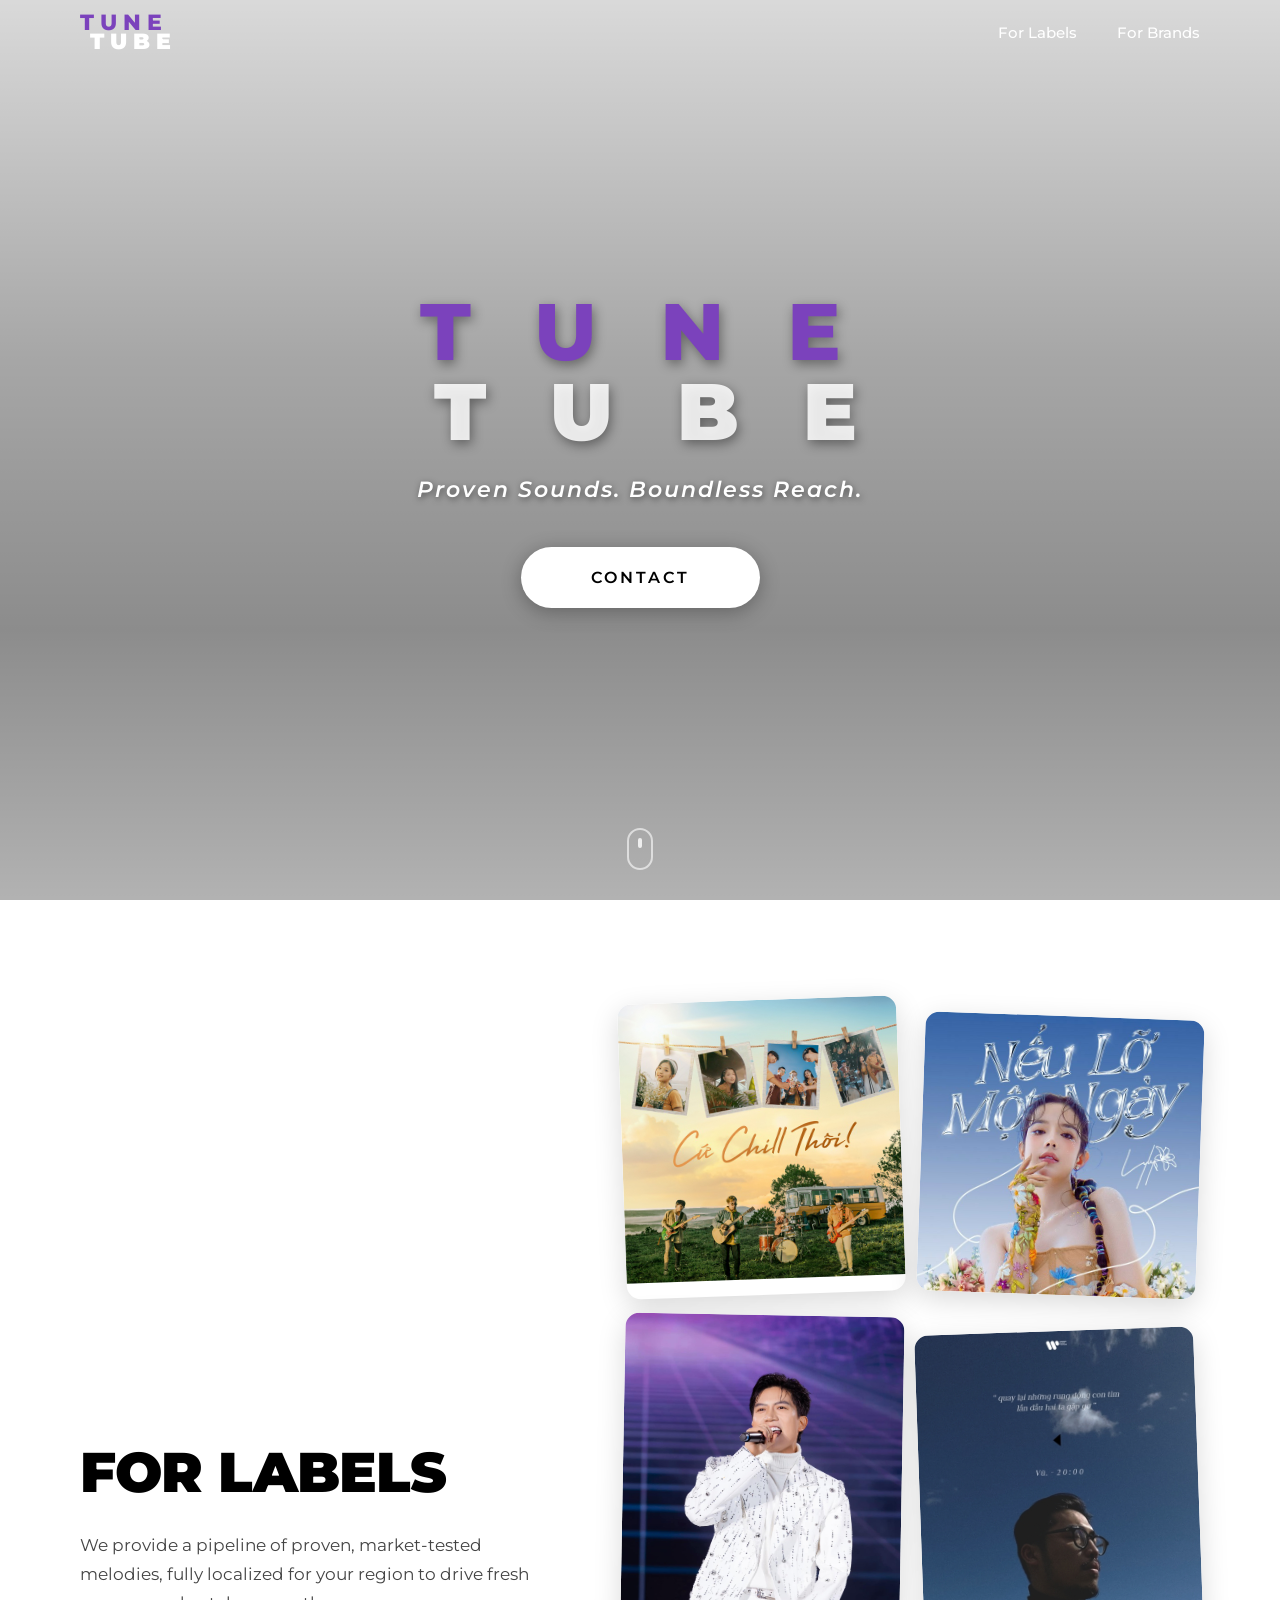
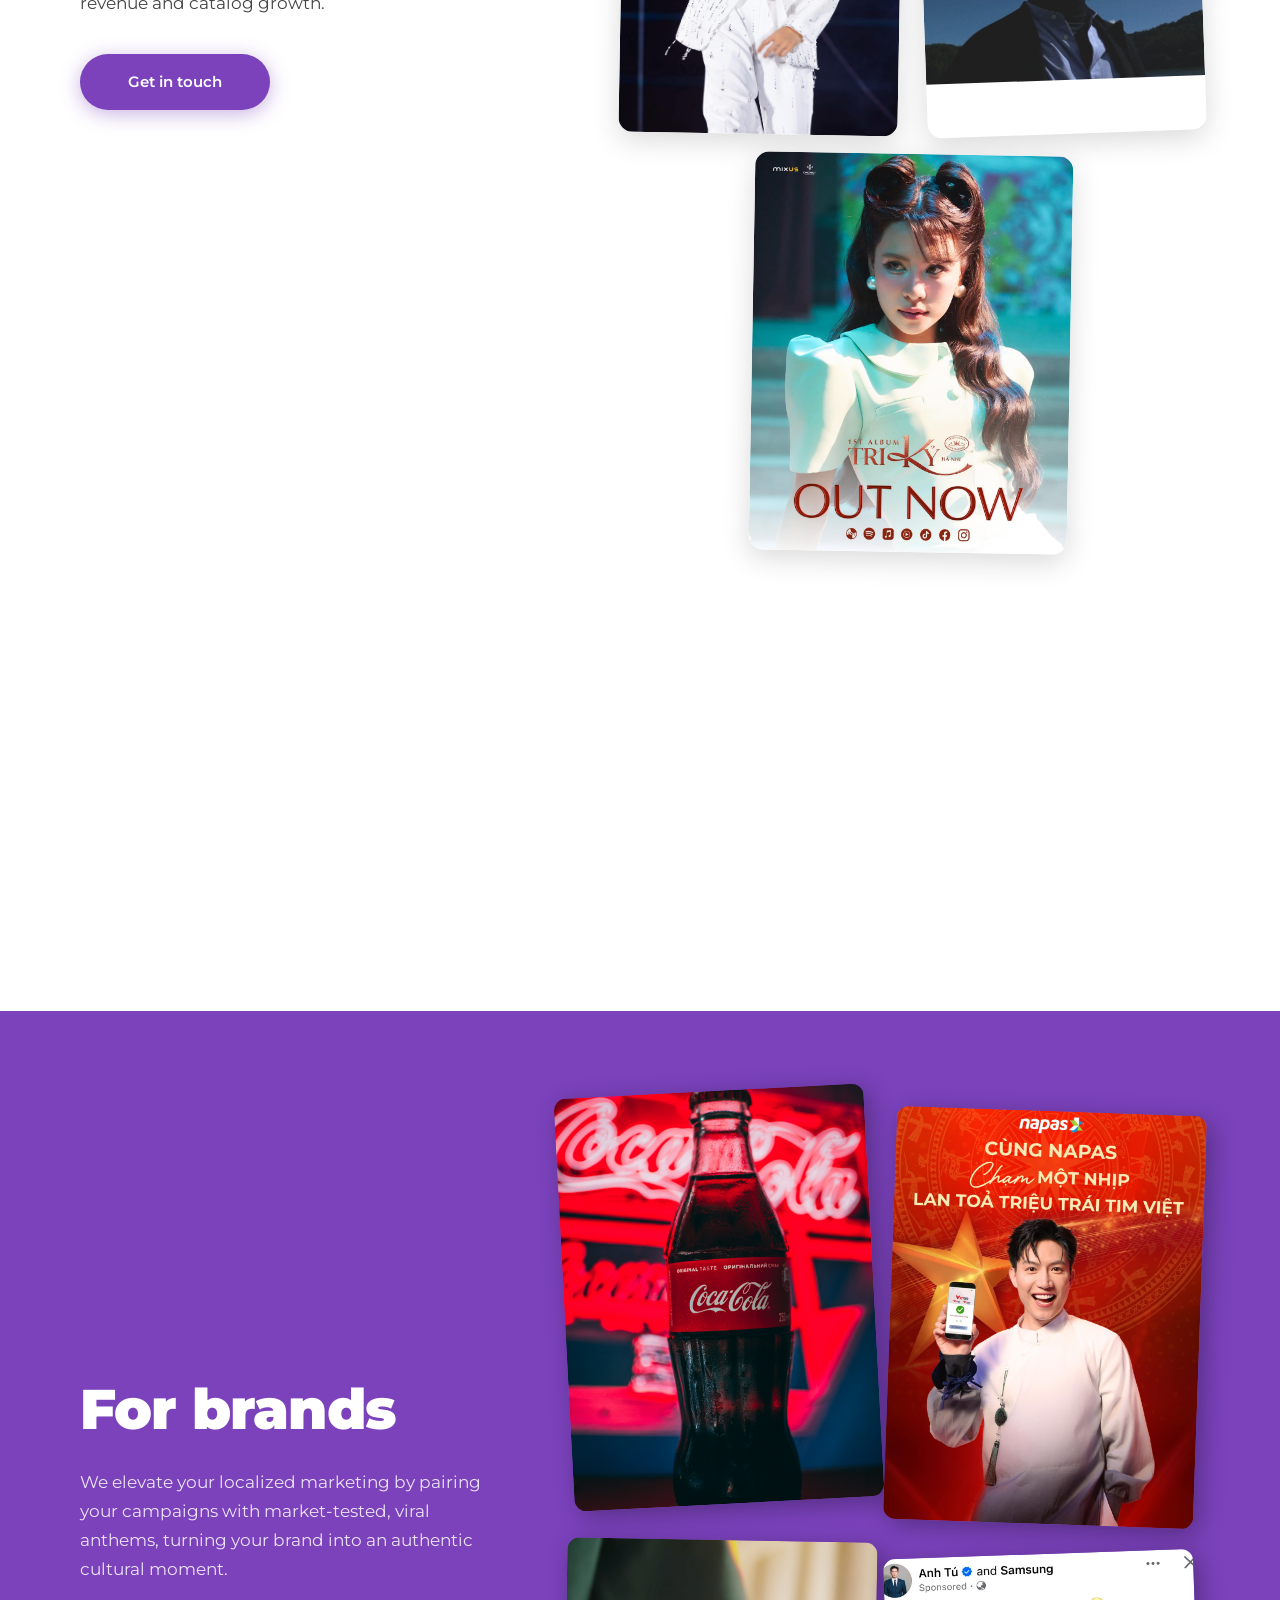
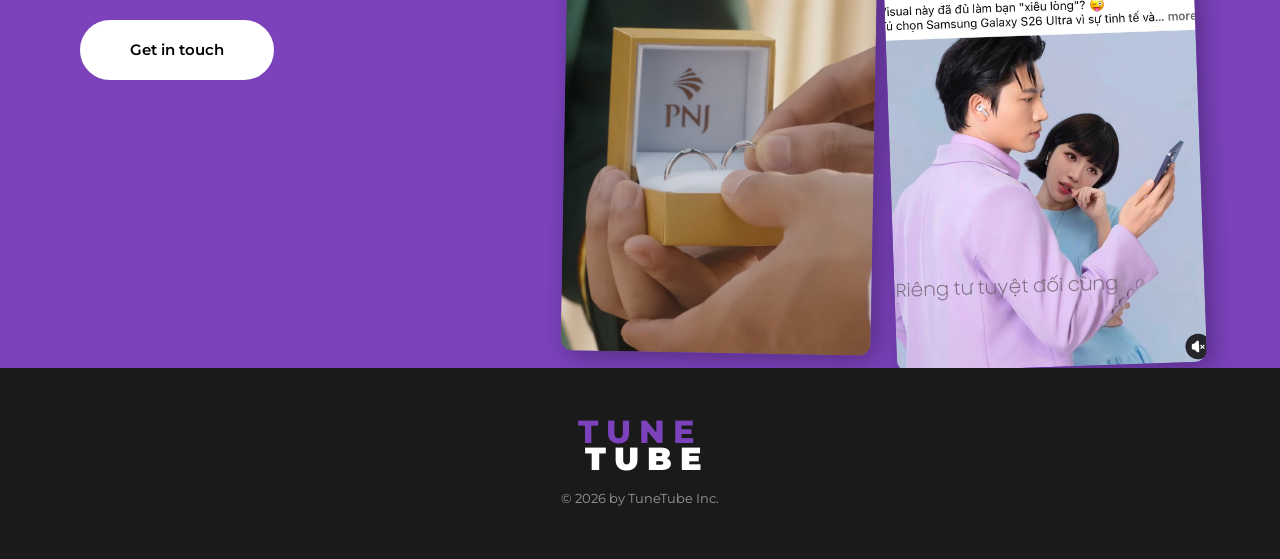
==== commit fb5af6e3: "Remove Heineken/Nike brand images, fix For Labels images cropping - Remove Heineken and Nike images " ====
--- a/index.html
+++ b/index.html
@@ -119,14 +119,7 @@
                     <div class="brand-photo brand-photo-3">
                         <img src="images/brand-pnj.png" alt="PNJ Jewelry Brand Integration">
                     </div>
-
-                    <div class="brand-photo brand-photo-6">
-                        <img src="images/brand-heineken.jpeg" alt="Heineken Campaign">
-                    </div>
-                    <div class="brand-photo brand-photo-7">
-                        <img src="images/brand-nike.jpeg" alt="Nike Air Jordan Campaign">
-                    </div>
-                    <div class="brand-photo brand-photo-8">
+                    <div class="brand-photo brand-photo-4">
                         <img src="images/brand-samsung.png" alt="Samsung x Anh Tú Campaign">
                     </div>
                 </div>
--- a/styles.css
+++ b/styles.css
@@ -477,31 +477,31 @@
 
 .artist-card img {
     width: 100%;
-    height: 100%;
-    object-fit: cover;
+    height: auto;
+    object-fit: contain;
     object-position: center center;
 }
 
 /* Row 1: Cứ Chill Thôi (left) + Nếu Lỡ Một Ngày (right) */
 .artist-card-large {
-    height: 240px;
+    height: auto;
     transform: rotate(-2deg);
 }
 
 .artist-card-small {
-    height: 240px;
+    height: auto;
     transform: rotate(2deg);
     margin-top: 16px;
 }
 
 /* Row 2: Singer (medium) + Vũ 20:00 (dark) */
 .artist-card-medium {
-    height: 240px;
+    height: auto;
     transform: rotate(1deg);
 }
 
 .artist-card-dark {
-    height: 240px;
+    height: auto;
     transform: rotate(-2deg);
     margin-top: 16px;
 }
@@ -509,7 +509,7 @@
 /* Row 3: Tri Ky OUT NOW - centered */
 .artist-card-promo {
     grid-column: 1 / -1;
-    height: 200px;
+    height: auto;
     transform: rotate(1deg);
     max-width: 55%;
     justify-self: center;
@@ -580,7 +580,7 @@
 /* Brands Grid - spaced grid layout */
 .brands-grid {
     display: grid;
-    grid-template-columns: repeat(4, 1fr);
+    grid-template-columns: repeat(2, 1fr);
     gap: 16px;
     width: 100%;
 }
@@ -1259,16 +1259,16 @@
 
     .artist-card-large,
     .artist-card-small {
-        height: 180px;
+        height: auto;
     }
 
     .artist-card-medium,
     .artist-card-dark {
-        height: 180px;
+        height: auto;
     }
 
     .artist-card-promo {
-        height: 150px;
+        height: auto;
     }
 
     /* Brands grid - 2 columns on tablet */
@@ -1374,31 +1374,31 @@
 
     .artist-card img {
         width: 100%;
-        height: 100%;
-        object-fit: cover;
+        height: auto;
+        object-fit: contain;
         border-radius: 10px;
     }
 
     .artist-card-large {
-        height: 160px;
+        height: auto;
         transform: rotate(-2deg);
         margin: 0;
     }
 
     .artist-card-small {
-        height: 160px;
+        height: auto;
         transform: rotate(2deg);
         margin: 10px 0 0;
     }
 
     .artist-card-medium {
-        height: 160px;
+        height: auto;
         transform: rotate(1deg);
         margin: 0;
     }
 
     .artist-card-dark {
-        height: 160px;
+        height: auto;
         transform: rotate(-2deg);
         margin: 10px 0 0;
     }
@@ -1406,7 +1406,7 @@
     .artist-card-promo {
         grid-column: 1 / -1;
         width: 55%;
-        height: 130px;
+        height: auto;
         justify-self: center;
         transform: rotate(1deg);
         margin: 0 auto;
@@ -1491,11 +1491,11 @@
     .artist-card-small,
     .artist-card-medium,
     .artist-card-dark {
-        height: 130px;
+        height: auto;
     }
 
     .artist-card-promo {
-        height: 100px;
+        height: auto;
         width: 50%;
     }
 
